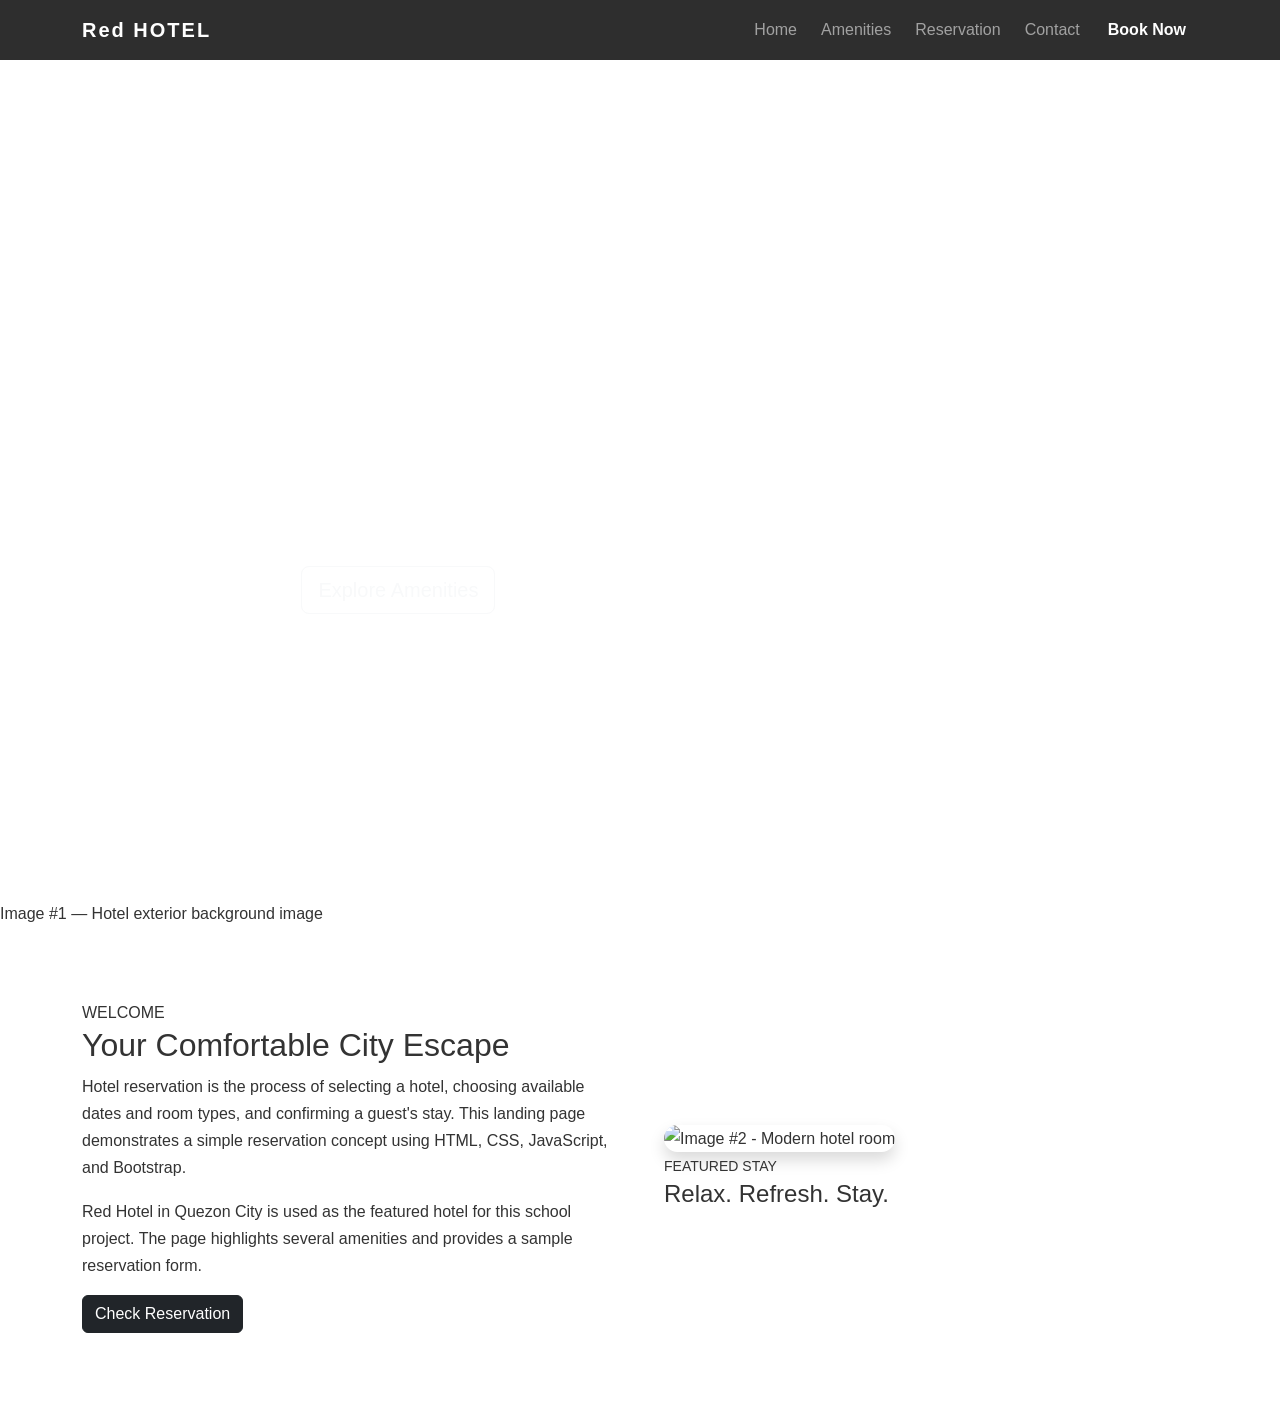
==== index.html @ 87ca8762 "Update hotel name from 'PLACEHOLDER' to 'Red Hotel'" ====
<!DOCTYPE html>
<html lang="en">
<head>
  <meta charset="UTF-8">
  <meta name="viewport" content="width=device-width, initial-scale=1.0">
  <meta name="description" content="Hotel reservation landing page for Red Hotel Quezon City">
  <title>PLACE HOLDER Hotel | Hotel Reservation</title>

  <!-- Bootstrap 5 CSS -->
  <link href="https://cdn.jsdelivr.net/npm/bootstrap@5.3.3/dist/css/bootstrap.min.css" rel="stylesheet">

  <!-- Custom CSS -->
  <link rel="stylesheet" href="style.css">
</head>
<body>

  <!-- NAVIGATION BAR -->
  <nav class="navbar navbar-expand-lg navbar-dark fixed-top custom-navbar">
    <div class="container">
      <a class="navbar-brand fw-bold" href="#">Red HOTEL</a>

      <button class="navbar-toggler" type="button" data-bs-toggle="collapse"
              data-bs-target="#mainNav" aria-controls="mainNav" aria-expanded="false"
              aria-label="Toggle navigation">
        <span class="navbar-toggler-icon"></span>
      </button>

      <div class="collapse navbar-collapse" id="mainNav">
        <ul class="navbar-nav ms-auto align-items-lg-center">
          <li class="nav-item"><a class="nav-link" href="#home">Home</a></li>
          <li class="nav-item"><a class="nav-link" href="#amenities">Amenities</a></li>
          <li class="nav-item"><a class="nav-link" href="#reservation">Reservation</a></li>
          <li class="nav-item"><a class="nav-link" href="#contact">Contact</a></li>
          <li class="nav-item ms-lg-2">
            <button class="btn btn-gold" data-bs-toggle="modal" data-bs-target="#reservationModal">
              Book Now
            </button>
          </li>
        </ul>
      </div>
    </div>
  </nav>
    <!-- HERO / BACKGROUND IMAGE -->
  <header id="home" class="hero-section">
    <div class="hero-overlay"></div>

    <div class="container hero-content">
      <div class="row align-items-center min-vh-100">
        <div class="col-lg-7 text-white">
          <p class="text-uppercase letter-spacing mb-2">Hotel Reservation</p>
          <h1 class="display-3 fw-bold">Stay in Comfort at Red Hotel</h1>
          <p class="lead">
            Discover a relaxing hotel experience in Quezon City with comfortable
            rooms, a refreshing swimming pool, and modern facilities.
          </p>

          <button class="btn btn-gold btn-lg me-2" data-bs-toggle="modal" data-bs-target="#reservationModal">
            Reserve Your Stay
          </button>
          <a href="#amenities" class="btn btn-outline-light btn-lg">Explore Amenities</a>
        </div>
      </div>
    </div>

    <!-- Image #1: Hotel exterior / background image -->
    <div class="image-caption">Image #1 — Hotel exterior background image</div>
  </header>

  <!-- INTRODUCTION + IMAGE OVERLAY -->
  <section class="py-5" id="reservation">
    <div class="container py-4">
      <div class="row align-items-center g-5">
        <div class="col-lg-6">
          <span class="section-label">WELCOME</span>
          <h2 class="section-title">Your Comfortable City Escape</h2>
          <p>
            Hotel reservation is the process of selecting a hotel, choosing
            available dates and room types, and confirming a guest's stay.
            This landing page demonstrates a simple reservation concept using
            HTML, CSS, JavaScript, and Bootstrap.
          </p>
          <p>
            Red Hotel in Quezon City is used as the featured hotel for this
            school project. The page highlights several amenities and provides
            a sample reservation form.
          </p>
          <button class="btn btn-dark" data-bs-toggle="modal" data-bs-target="#reservationModal">
            Check Reservation
          </button>
        </div>

        <div class="col-lg-6">
          <div class="overlay-card">
            <!-- Image #2: Hotel room image -->
            <img src="https://images.unsplash.com/photo-1611892440504-42a792e24d32?auto=format&fit=crop&w=1000&q=80"
                 class="img-fluid rounded-4 shadow"
                 alt="Image #2 - Modern hotel room">
            <div class="overlay-box">
              <small>FEATURED STAY</small>
              <h4 class="mb-0">Relax. Refresh. Stay.</h4>
            </div>
          </div>
        </div>
      </div>
    </div>
  </section>
  
    <script src="https://cdn.jsdelivr.net/npm/bootstrap@5.3.8/dist/js/bootstrap.bundle.min.js"></script>
  <script src="script.js"></script>
</body>
</html>
---- style.css ----
html {
  scroll-behavior: smooth;
}

body {
  font-family: Arial, Helvetica, sans-serif;
  color: #333;
  line-height: 1.7;
}
/* Navigation */
.custom-navbar {
  background: rgba(0, 0, 0, 0.82);
  backdrop-filter: blur(8px);
}

.navbar-brand {
  letter-spacing: 2px;
}

.nav-link {
  margin-left: 8px;
}

.btn-gold {
  background: var(--gold);
  border: 1px solid var(--gold);
  color: white;
  font-weight: 600;
}

.btn-gold:hover {
  background: #a98516;
  border-color: #a98516;
  color: white;
}
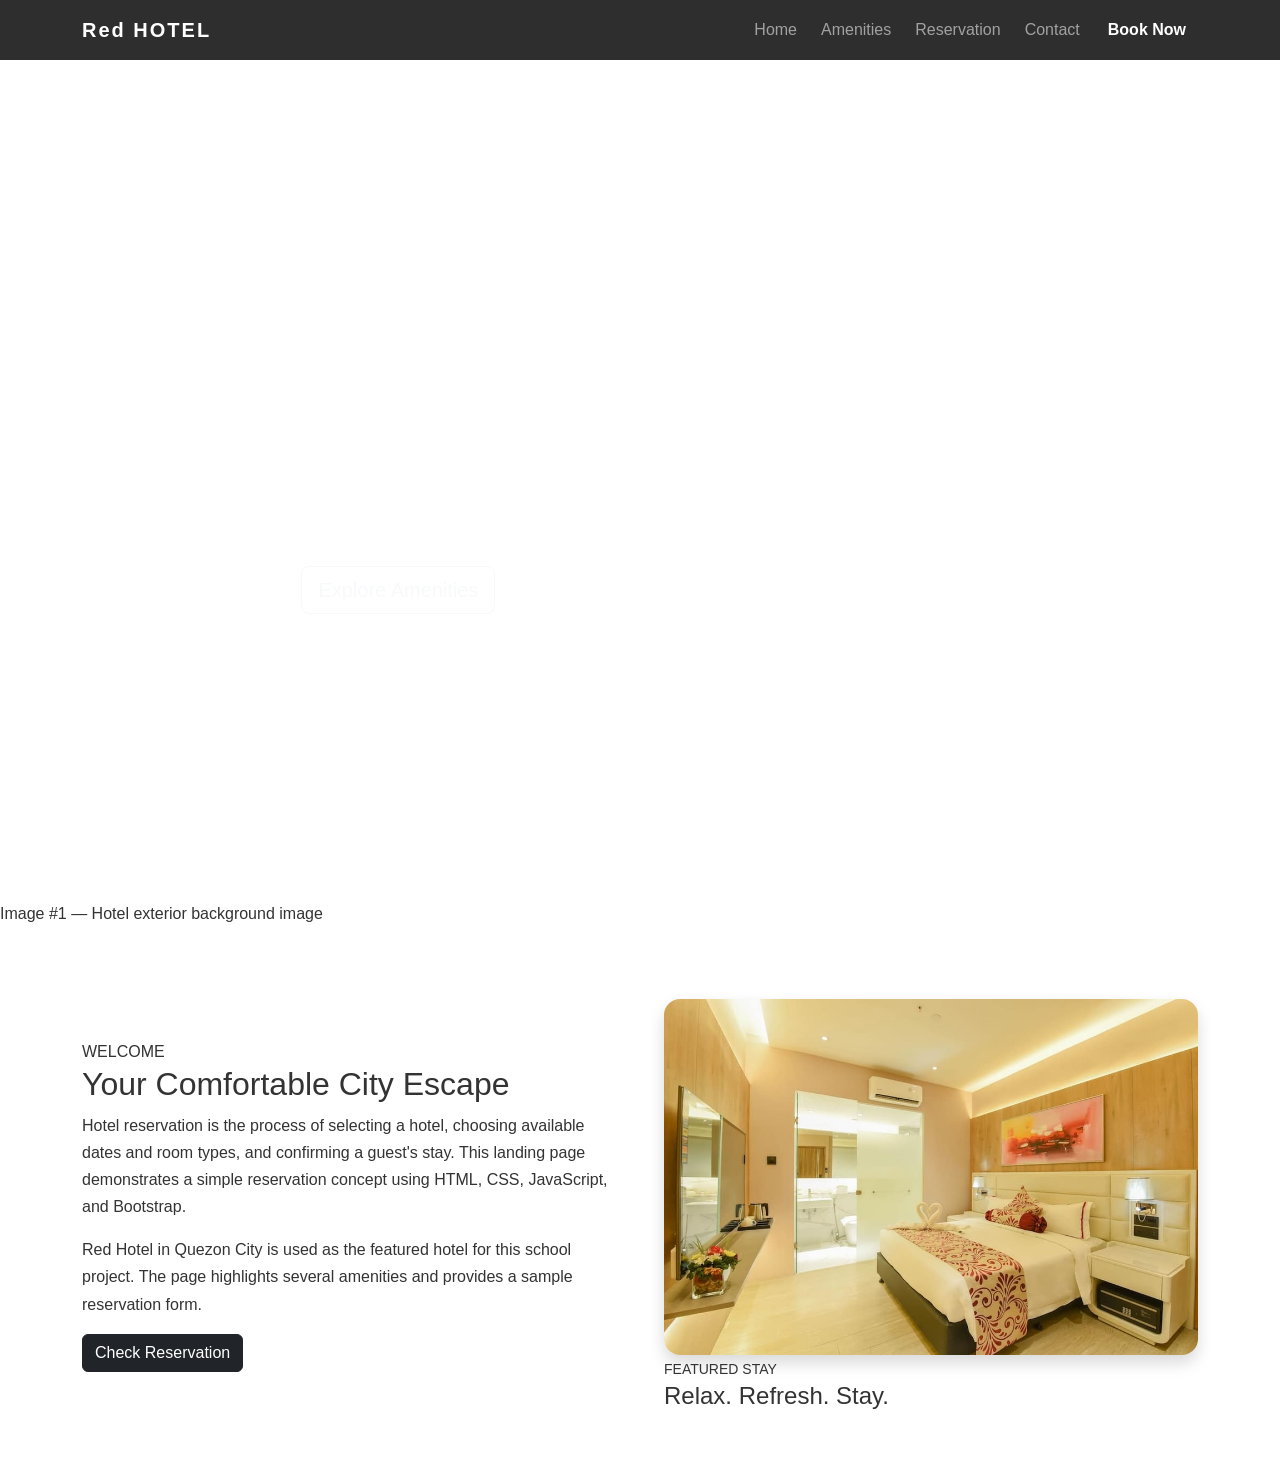
==== commit 5d3797cd: "Replace external image with local bed image" ====
--- a/index.html
+++ b/index.html
@@ -92,7 +92,7 @@
         <div class="col-lg-6">
           <div class="overlay-card">
             <!-- Image #2: Hotel room image -->
-            <img src="https://images.unsplash.com/photo-1611892440504-42a792e24d32?auto=format&fit=crop&w=1000&q=80"
+            <img src="Photos/bed.png"
                  class="img-fluid rounded-4 shadow"
                  alt="Image #2 - Modern hotel room">
             <div class="overlay-box">
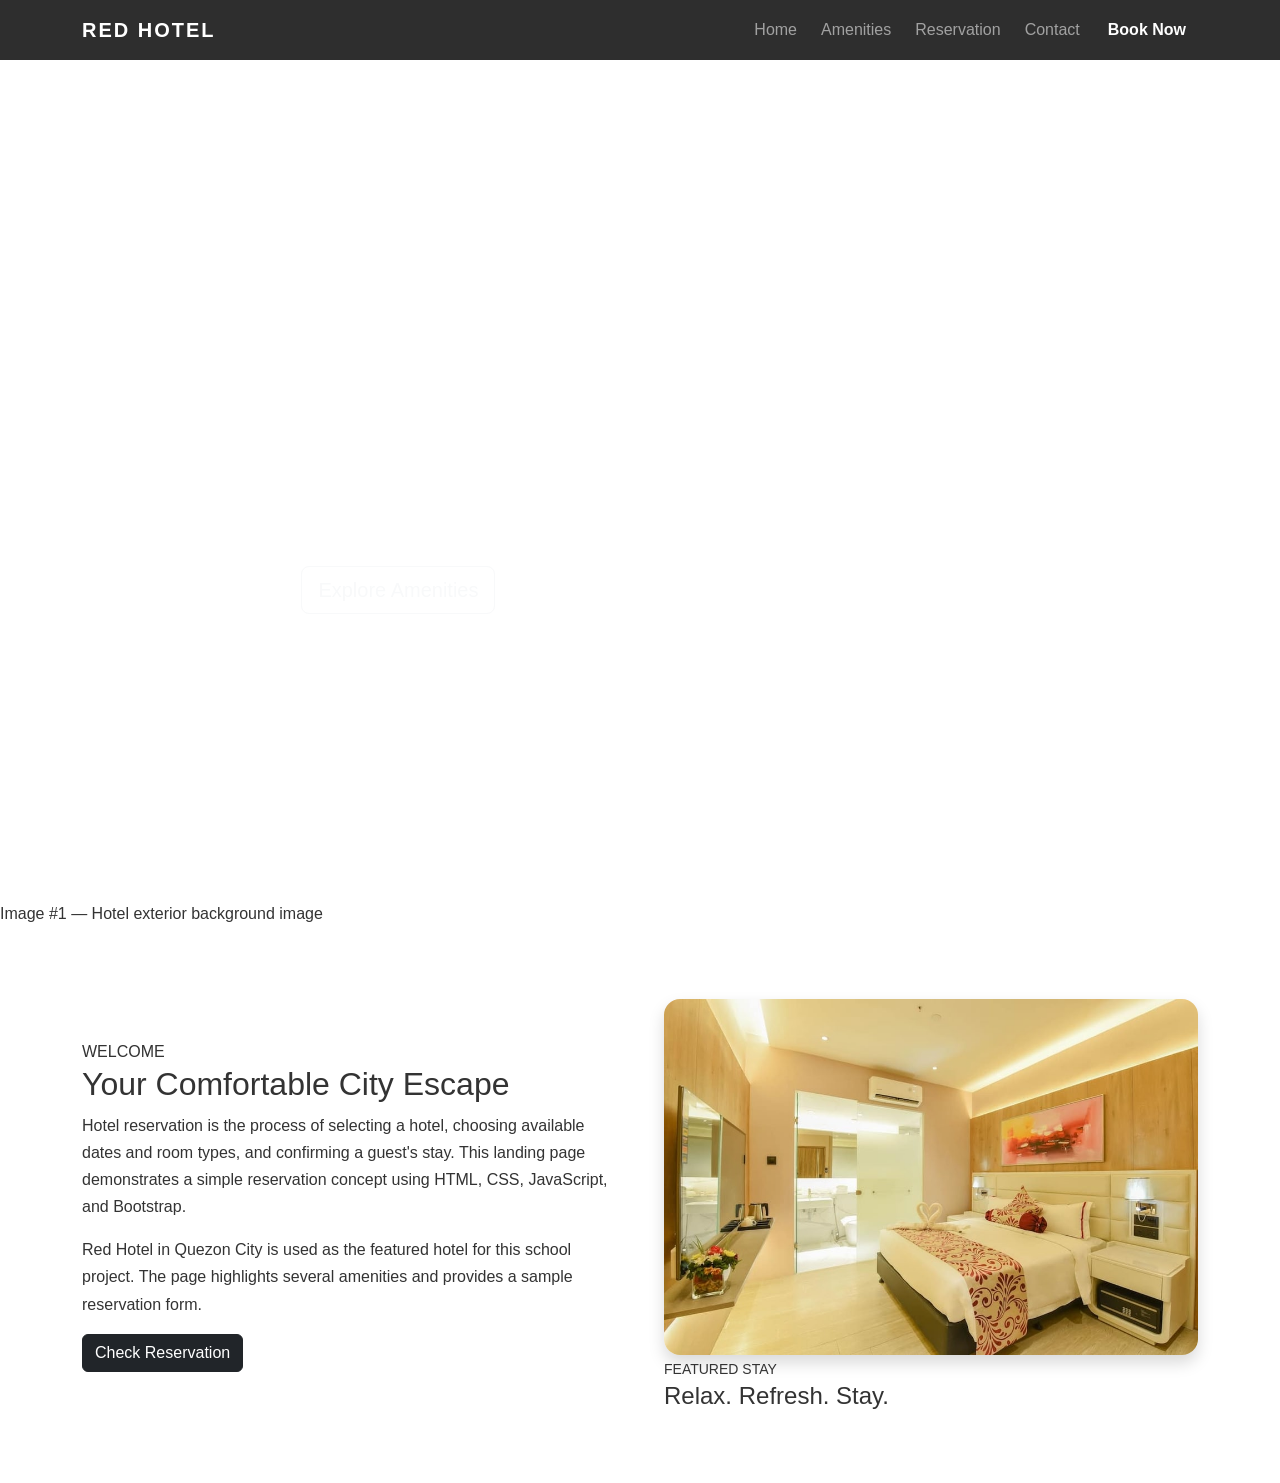
==== commit f3633c1a: "Update title and brand name in index.html" ====
--- a/index.html
+++ b/index.html
@@ -4,7 +4,7 @@
   <meta charset="UTF-8">
   <meta name="viewport" content="width=device-width, initial-scale=1.0">
   <meta name="description" content="Hotel reservation landing page for Red Hotel Quezon City">
-  <title>PLACE HOLDER Hotel | Hotel Reservation</title>
+  <title>Red Hotel | Hotel Reservation</title>
 
   <!-- Bootstrap 5 CSS -->
   <link href="https://cdn.jsdelivr.net/npm/bootstrap@5.3.3/dist/css/bootstrap.min.css" rel="stylesheet">
@@ -17,7 +17,7 @@
   <!-- NAVIGATION BAR -->
   <nav class="navbar navbar-expand-lg navbar-dark fixed-top custom-navbar">
     <div class="container">
-      <a class="navbar-brand fw-bold" href="#">Red HOTEL</a>
+      <a class="navbar-brand fw-bold" href="#">RED HOTEL</a>
 
       <button class="navbar-toggler" type="button" data-bs-toggle="collapse"
               data-bs-target="#mainNav" aria-controls="mainNav" aria-expanded="false"
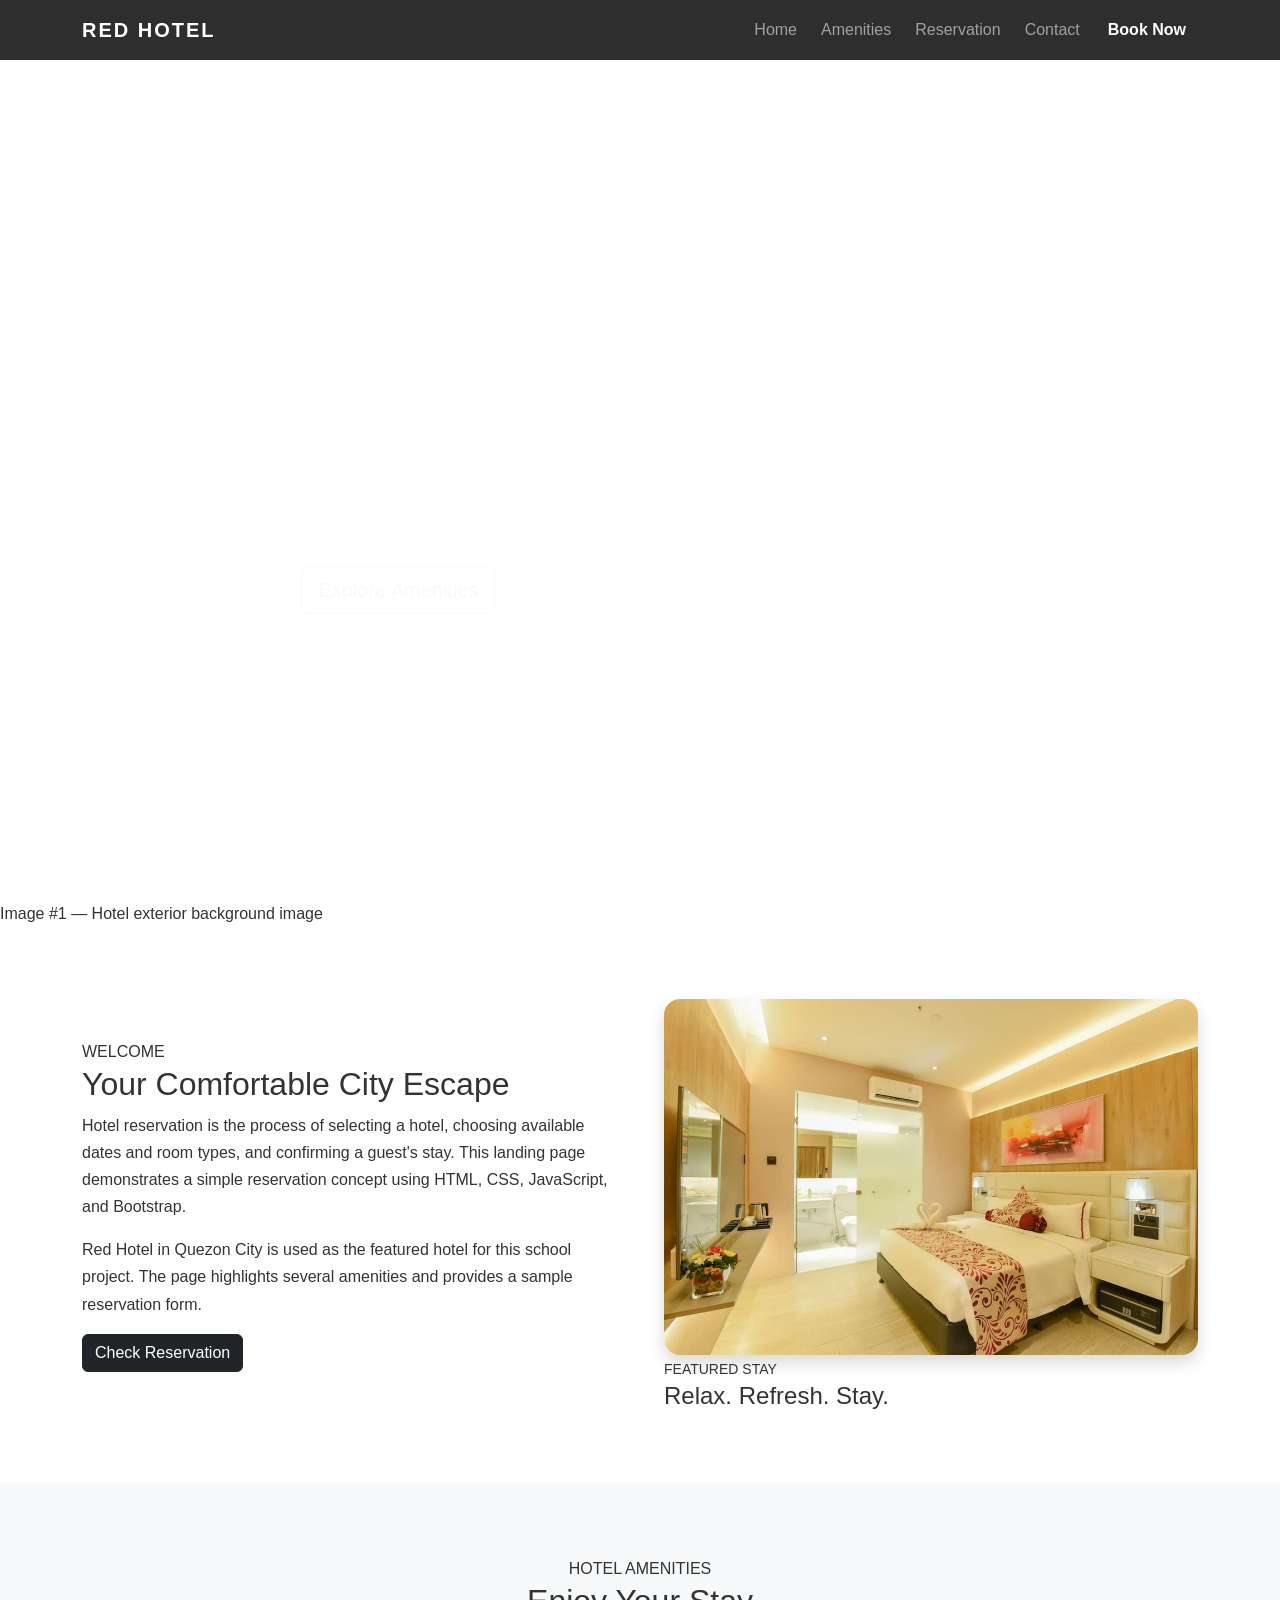
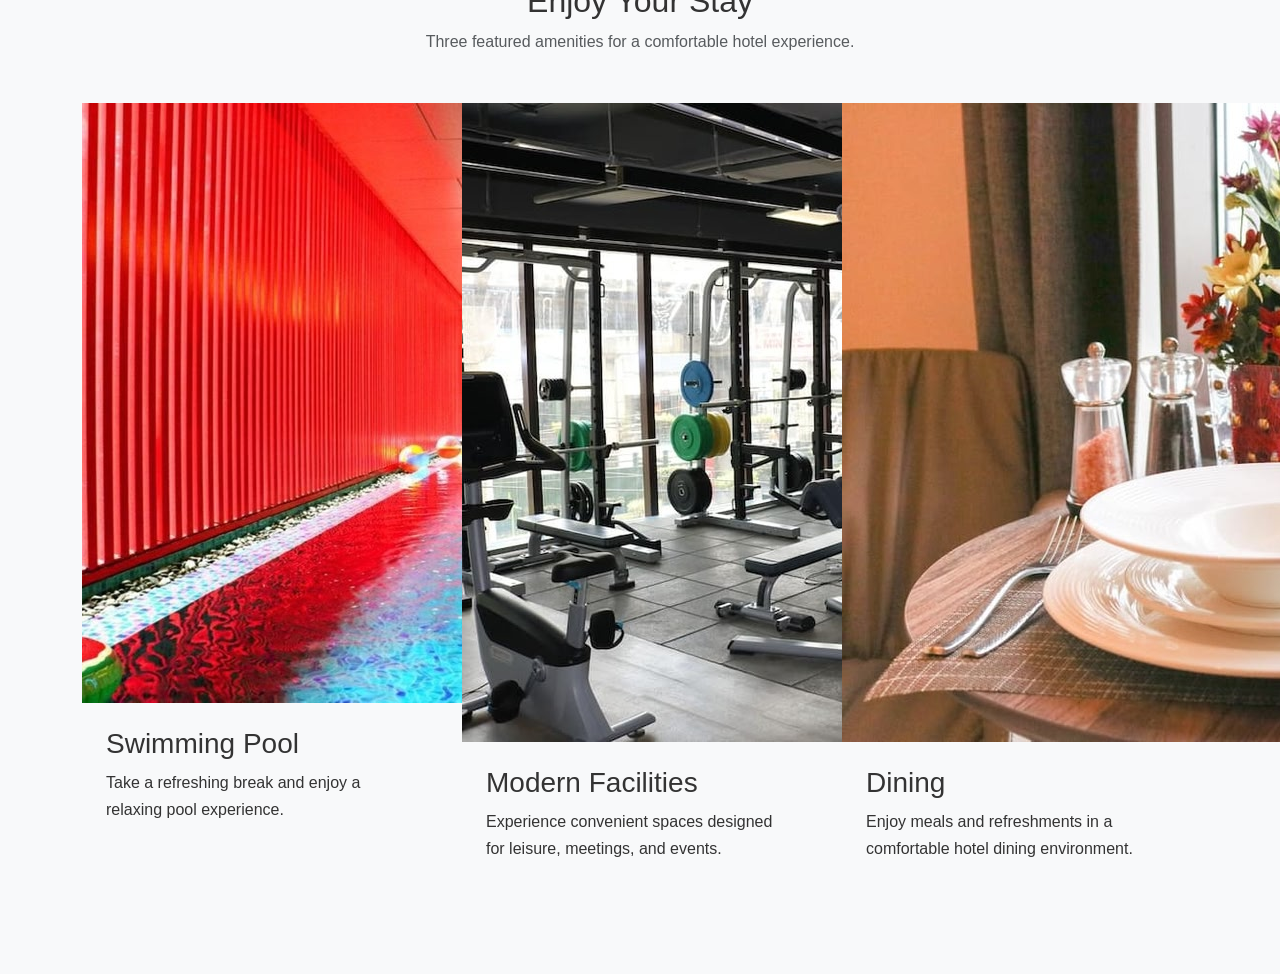
==== commit ffd69be1: "Add hotel amenities section to index.html Added a new section for hotel amenities with three feature" ====
--- a/index.html
+++ b/index.html
@@ -105,6 +105,61 @@
     </div>
   </section>
   
+    <!-- THREE-COLUMN AMENITIES -->
+  <section id="amenities" class="py-5 bg-light">
+    <div class="container py-4">
+      <div class="text-center mb-5">
+        <span class="section-label">HOTEL AMENITIES</span>
+        <h2 class="section-title">Enjoy Your Stay</h2>
+        <p class="text-muted">Three featured amenities for a comfortable hotel experience.</p>
+      </div>
+
+      <div class="row g-4">
+        <!-- Column 1 -->
+        <div class="col-md-4">
+          <div class="amenity-card h-100">
+            <!-- Image #3: Swimming pool -->
+            <img src="Photos/pool.png"
+                 alt="Image #3 - Hotel swimming pool"
+                 class="amenity-image">
+            <div class="p-4">
+              <h3>Swimming Pool</h3>
+              <p>Take a refreshing break and enjoy a relaxing pool experience.</p>
+            </div>
+          </div>
+        </div>
+
+        <!-- Column 2 -->
+        <div class="col-md-4">
+          <div class="amenity-card h-100">
+            <!-- Image #4: Hotel facilities -->
+            <img src="Photos/gym.png"
+                 alt="Image #4 - Modern hotel facilities"
+                 class="amenity-image">
+            <div class="p-4">
+              <h3>Modern Facilities</h3>
+              <p>Experience convenient spaces designed for leisure, meetings, and events.</p>
+            </div>
+          </div>
+        </div>
+
+        <!-- Column 3 -->
+        <div class="col-md-4">
+          <div class="amenity-card h-100">
+            <!-- Image #5: Hotel dining -->
+            <img src="Photos/dine.png"
+                 alt="Image #5 - Hotel dining area"
+                 class="amenity-image">
+            <div class="p-4">
+              <h3>Dining</h3>
+              <p>Enjoy meals and refreshments in a comfortable hotel dining environment.</p>
+            </div>
+          </div>
+        </div>
+      </div>
+    </div>
+  </section>
+  
     <script src="https://cdn.jsdelivr.net/npm/bootstrap@5.3.8/dist/js/bootstrap.bundle.min.js"></script>
   <script src="script.js"></script>
 </body>
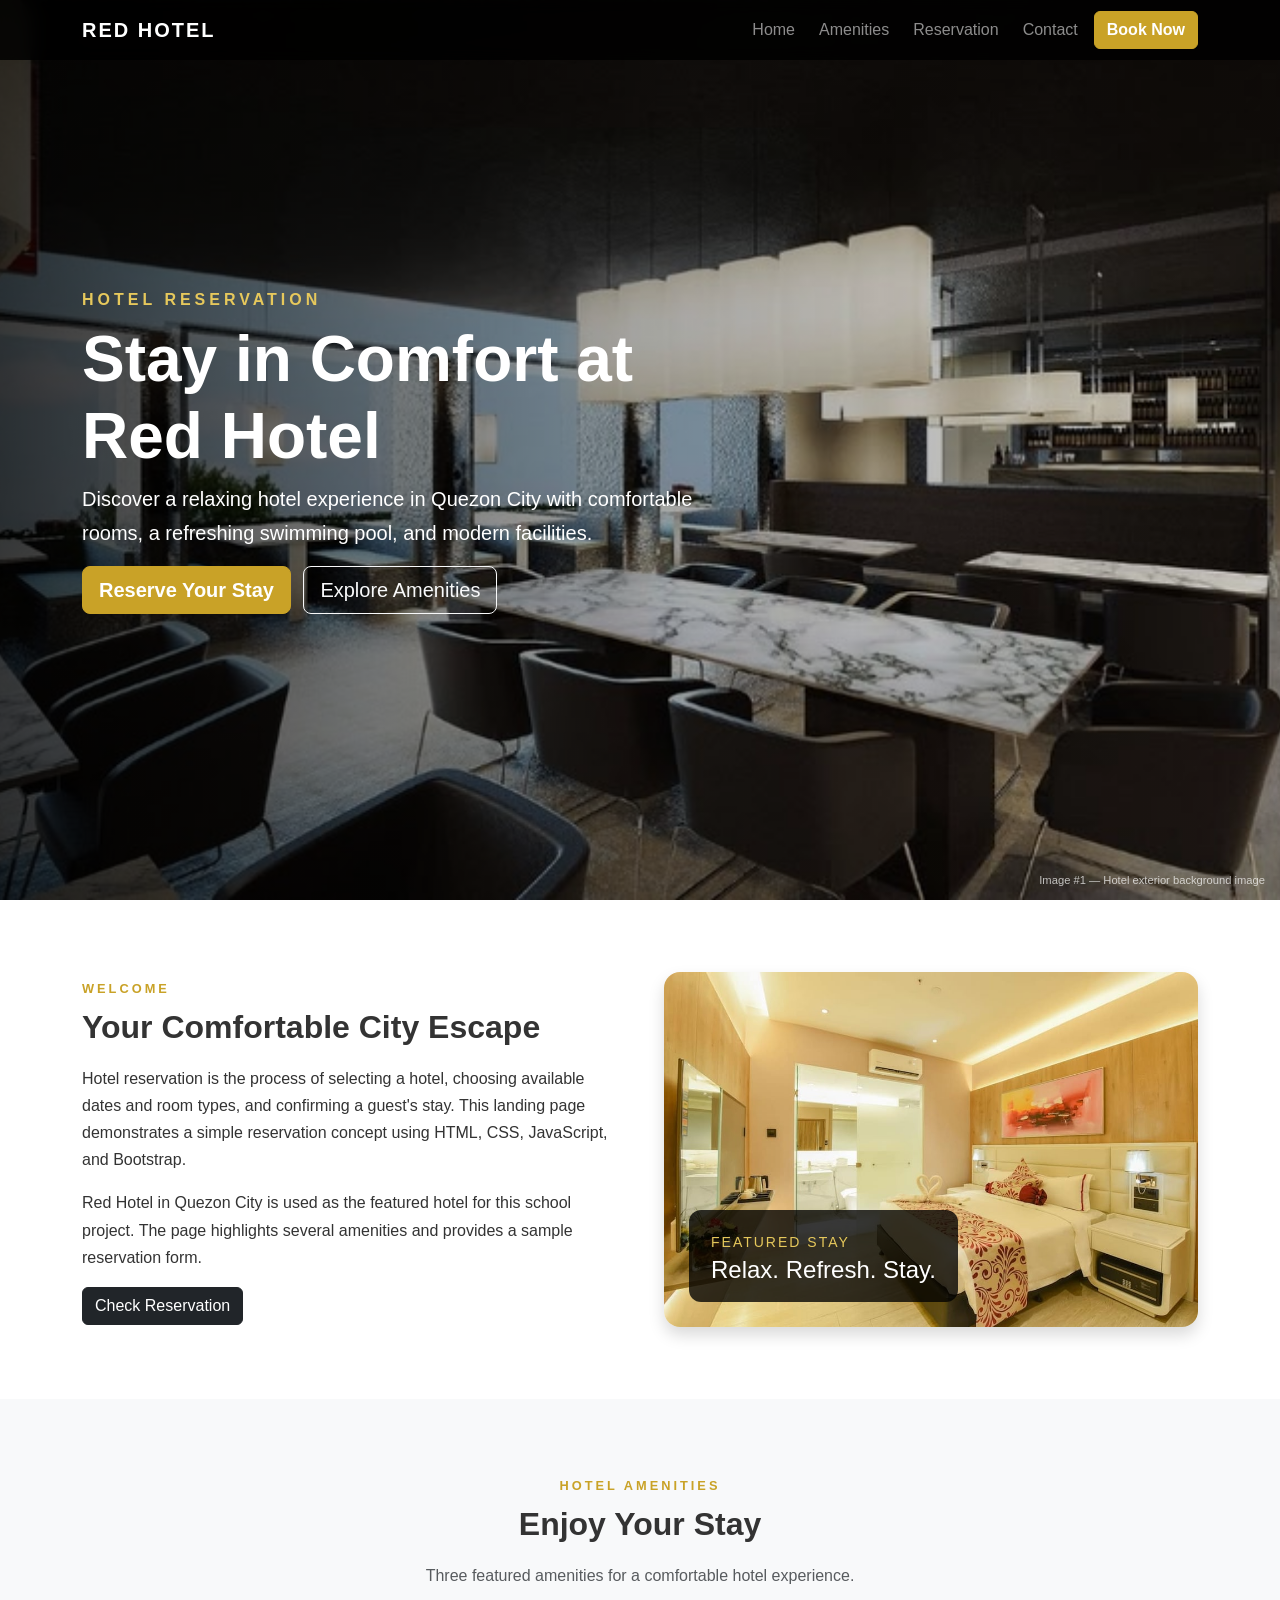
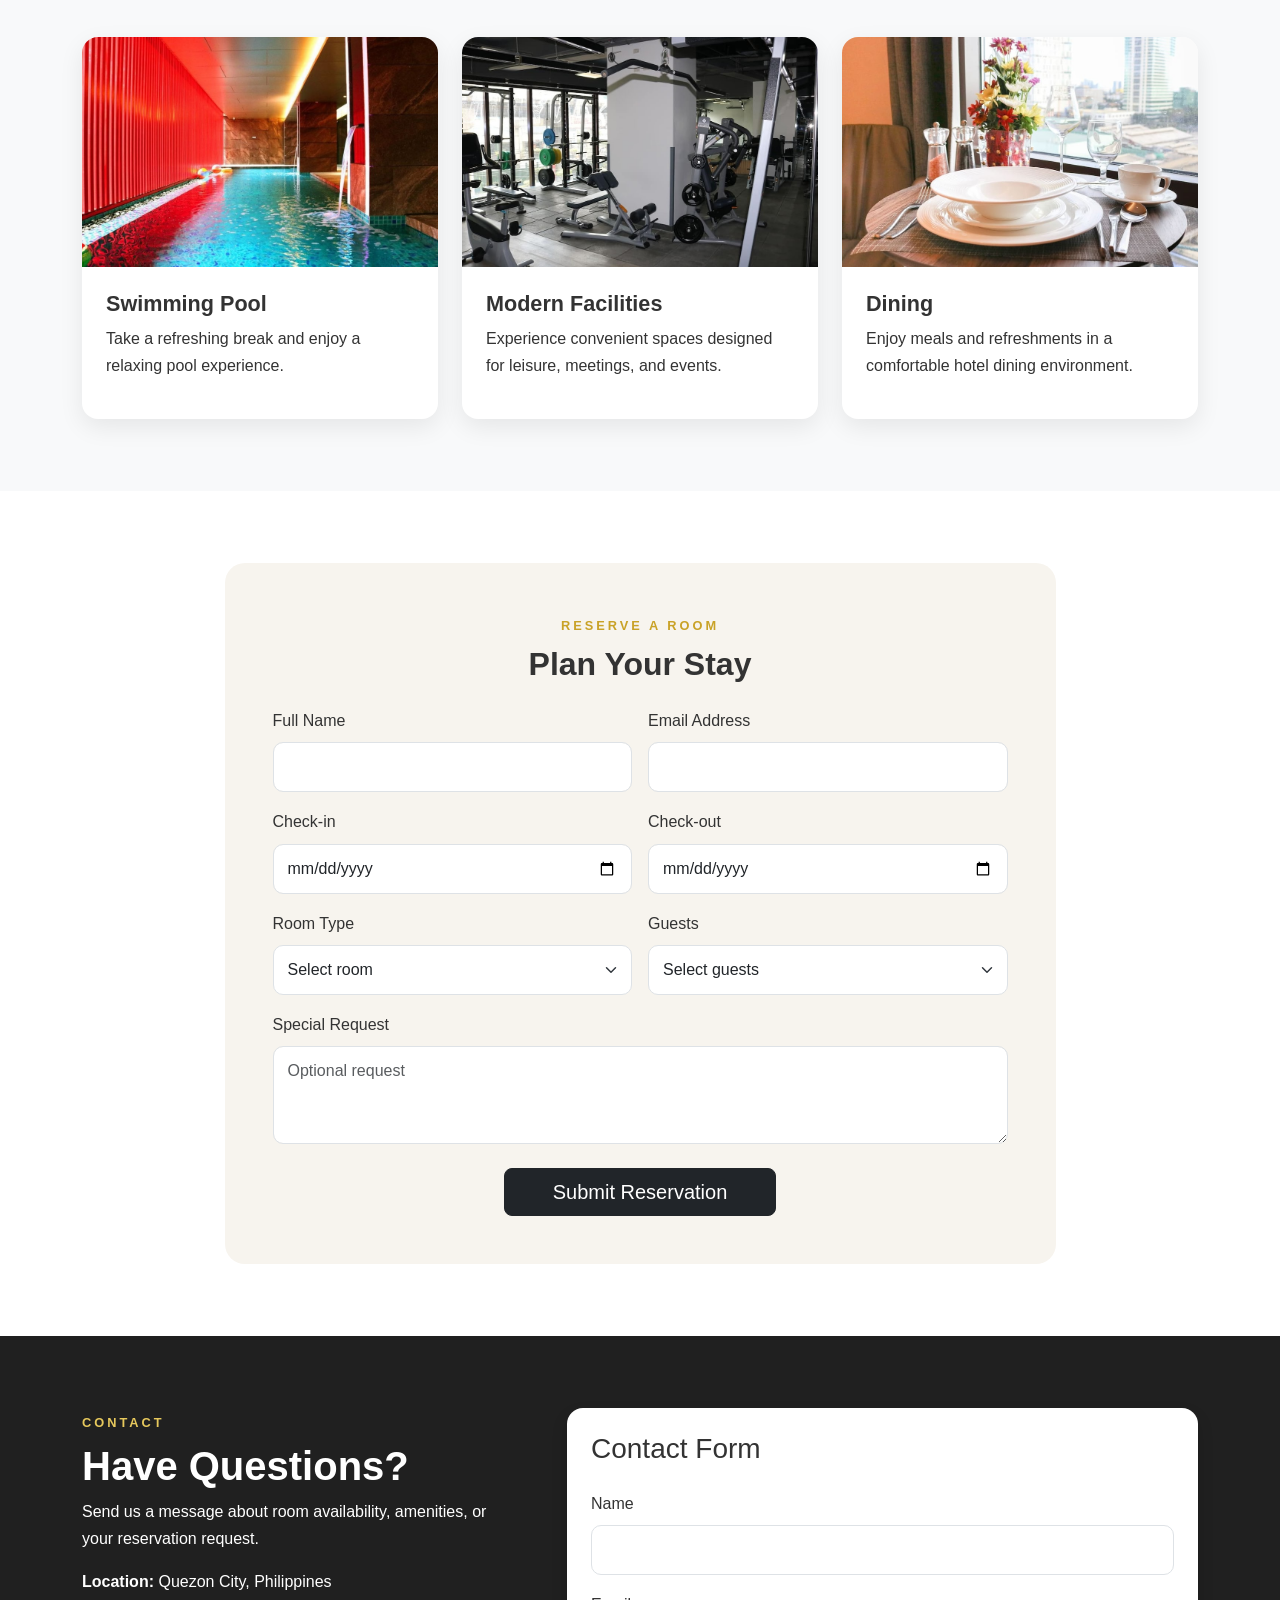
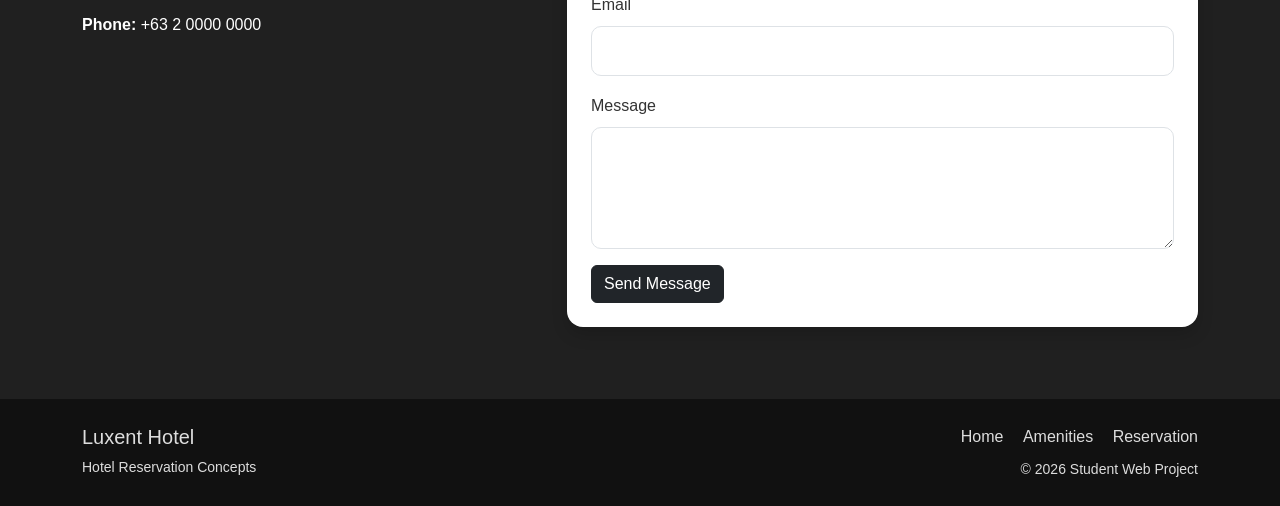
==== commit 63bc14e2: "Add reservation and contact forms to index.html Added a reservation form and contact section to the " ====
--- a/index.html
+++ b/index.html
@@ -159,8 +159,172 @@
       </div>
     </div>
   </section>
-  
-    <script src="https://cdn.jsdelivr.net/npm/bootstrap@5.3.8/dist/js/bootstrap.bundle.min.js"></script>
+
+    <!-- RESERVATION FORM -->
+  <section class="py-5" id="booking">
+    <div class="container py-4">
+      <div class="row justify-content-center">
+        <div class="col-lg-9">
+          <div class="reservation-box p-4 p-md-5">
+            <div class="text-center mb-4">
+              <span class="section-label">RESERVE A ROOM</span>
+              <h2 class="section-title">Plan Your Stay</h2>
+            </div>
+
+            <form id="reservationForm">
+              <div class="row g-3">
+                <div class="col-md-6">
+                  <label for="guestName" class="form-label">Full Name</label>
+                  <input type="text" class="form-control" id="guestName" required>
+                </div>
+
+                <div class="col-md-6">
+                  <label for="email" class="form-label">Email Address</label>
+                  <input type="email" class="form-control" id="email" required>
+                </div>
+
+                <div class="col-md-6">
+                  <label for="checkIn" class="form-label">Check-in</label>
+                  <input type="date" class="form-control" id="checkIn" required>
+                </div>
+
+                <div class="col-md-6">
+                  <label for="checkOut" class="form-label">Check-out</label>
+                  <input type="date" class="form-control" id="checkOut" required>
+                </div>
+
+                <div class="col-md-6">
+                  <label for="roomType" class="form-label">Room Type</label>
+                  <select class="form-select" id="roomType" required>
+                    <option value="">Select room</option>
+                    <option>Deluxe Room</option>
+                    <option>Premier Room</option>
+                    <option>Executive Room</option>
+                  </select>
+                </div>
+
+                <div class="col-md-6">
+                  <label for="guests" class="form-label">Guests</label>
+                  <select class="form-select" id="guests" required>
+                    <option value="">Select guests</option>
+                    <option>1 Guest</option>
+                    <option>2 Guests</option>
+                    <option>3 Guests</option>
+                    <option>4+ Guests</option>
+                  </select>
+                </div>
+
+                <div class="col-12">
+                  <label for="message" class="form-label">Special Request</label>
+                  <textarea class="form-control" id="message" rows="3"
+                            placeholder="Optional request"></textarea>
+                </div>
+
+                <div class="col-12 text-center mt-4">
+                  <button type="submit" class="btn btn-dark btn-lg px-5">
+                    Submit Reservation
+                  </button>
+                </div>
+              </div>
+            </form>
+
+            <div id="reservationMessage" class="alert alert-success mt-4 d-none" role="alert"></div>
+          </div>
+        </div>
+      </div>
+    </div>
+  </section>
+
+  <!-- CONTACT FORM -->
+  <section id="contact" class="py-5 contact-section">
+    <div class="container py-4">
+      <div class="row g-5">
+        <div class="col-lg-5 text-white">
+          <span class="section-label light-label">CONTACT</span>
+          <h2 class="display-6 fw-bold">Have Questions?</h2>
+          <p>
+            Send us a message about room availability, amenities, or your
+            reservation request.
+          </p>
+          <p><strong>Location:</strong> Quezon City, Philippines</p>
+          <p><strong>Phone:</strong> +63 2 0000 0000</p>
+        </div>
+
+        <div class="col-lg-7">
+          <form id="contactForm" class="bg-white p-4 rounded-4 shadow">
+            <h3 class="mb-4">Contact Form</h3>
+
+            <div class="mb-3">
+              <label for="contactName" class="form-label">Name</label>
+              <input type="text" class="form-control" id="contactName" required>
+            </div>
+
+            <div class="mb-3">
+              <label for="contactEmail" class="form-label">Email</label>
+              <input type="email" class="form-control" id="contactEmail" required>
+            </div>
+
+            <div class="mb-3">
+              <label for="contactMessage" class="form-label">Message</label>
+              <textarea class="form-control" id="contactMessage" rows="4" required></textarea>
+            </div>
+
+            <button type="submit" class="btn btn-dark">Send Message</button>
+            <div id="contactMessageBox" class="alert alert-success mt-3 d-none"></div>
+          </form>
+        </div>
+      </div>
+    </div>
+  </section>
+
+  <!-- TWO-COLUMN FOOTER -->
+  <footer class="footer py-4">
+    <div class="container">
+      <div class="row g-3 align-items-center">
+        <div class="col-md-6">
+          <h5 class="mb-1">Luxent Hotel</h5>
+          <small>Hotel Reservation Concepts</small>
+        </div>
+
+        <div class="col-md-6 text-md-end">
+          <a href="#home">Home</a>
+          <a href="#amenities">Amenities</a>
+          <a href="#reservation">Reservation</a>
+          <p class="mb-0 mt-2 small">© <span id="year"></span> Student Web Project</p>
+        </div>
+      </div>
+    </div>
+  </footer>
+
+  <!-- MODAL -->
+  <div class="modal fade" id="reservationModal" tabindex="-1"
+       aria-labelledby="reservationModalLabel" aria-hidden="true">
+    <div class="modal-dialog modal-dialog-centered">
+      <div class="modal-content">
+        <div class="modal-header">
+          <h5 class="modal-title" id="reservationModalLabel">Quick Reservation</h5>
+          <button type="button" class="btn-close" data-bs-dismiss="modal" aria-label="Close"></button>
+        </div>
+
+        <div class="modal-body">
+          <p>Ready to reserve your stay?</p>
+          <p class="text-muted">
+            Click the button below to go to the reservation section.
+          </p>
+        </div>
+
+        <div class="modal-footer">
+          <button type="button" class="btn btn-secondary" data-bs-dismiss="modal">Close</button>
+          <a href="#booking" class="btn btn-dark" data-bs-dismiss="modal">Reserve Now</a>
+        </div>
+      </div>
+    </div>
+  </div>
+
+  <!-- Bootstrap JS Bundle -->
+  <script src="https://cdn.jsdelivr.net/npm/bootstrap@5.3.3/dist/js/bootstrap.bundle.min.js"></script>
+
+  <!-- Custom JavaScript -->
   <script src="script.js"></script>
 </body>
 </html>
--- a/style.css
+++ b/style.css
@@ -1,3 +1,10 @@
+
+:root {
+  --gold: #c9a227;
+  --dark: #171717;
+  --cream: #f7f4ee;
+}
+
 html {
   scroll-behavior: smooth;
 }
@@ -7,6 +14,7 @@
   color: #333;
   line-height: 1.7;
 }
+
 /* Navigation */
 .custom-navbar {
   background: rgba(0, 0, 0, 0.82);
@@ -33,3 +41,212 @@
   border-color: #a98516;
   color: white;
 }
+
+/* Hero */
+.hero-section {
+  position: relative;
+  min-height: 100vh;
+  background-image: url("Photos/lobby.png");
+  background-size: cover;
+  background-position: center;
+}
+
+.hero-overlay {
+  position: absolute;
+  inset: 0;
+  background: linear-gradient(
+    90deg,
+    rgba(0, 0, 0, 0.78),
+    rgba(0, 0, 0, 0.35),
+    rgba(0, 0, 0, 0.15)
+  );
+}
+
+.hero-content {
+  position: relative;
+  z-index: 2;
+}
+
+.letter-spacing {
+  letter-spacing: 4px;
+  font-weight: 700;
+  color: #e6c85c;
+}
+
+.image-caption {
+  position: absolute;
+  bottom: 10px;
+  right: 15px;
+  z-index: 3;
+  color: white;
+  font-size: 0.7rem;
+  opacity: 0.7;
+}
+
+/* General sections */
+.section-label {
+  display: inline-block;
+  color: var(--gold);
+  font-size: 0.8rem;
+  font-weight: 700;
+  letter-spacing: 3px;
+  margin-bottom: 8px;
+}
+
+.section-title {
+  font-weight: 700;
+  margin-bottom: 18px;
+}
+
+/* Image overlay */
+.overlay-card {
+  position: relative;
+}
+
+.overlay-box {
+  position: absolute;
+  left: 25px;
+  bottom: 25px;
+  background: rgba(0, 0, 0, 0.78);
+  color: white;
+  padding: 18px 22px;
+  border-radius: 12px;
+}
+
+.overlay-box small {
+  color: #e6c85c;
+  letter-spacing: 2px;
+}
+
+/* Amenity cards */
+.amenity-card {
+  background: white;
+  border-radius: 16px;
+  overflow: hidden;
+  box-shadow: 0 8px 25px rgba(0, 0, 0, 0.08);
+  transition: transform 0.25s ease, box-shadow 0.25s ease;
+}
+
+.amenity-card:hover {
+  transform: translateY(-7px);
+  box-shadow: 0 14px 30px rgba(0, 0, 0, 0.13);
+}
+
+.amenity-image {
+  width: 100%;
+  height: 230px;
+  object-fit: cover;
+}
+
+.amenity-card h3 {
+  font-size: 1.35rem;
+  font-weight: 700;
+}
+
+/* Reservation */
+.reservation-box {
+  background: var(--cream);
+  border-radius: 20px;
+}
+
+.form-control,
+.form-select {
+  padding: 12px 14px;
+  border-radius: 10px;
+}
+
+/* Contact */
+.contact-section {
+  background: #202020;
+}
+
+.light-label {
+  color: #e6c85c;
+}
+
+/* Footer */
+.footer {
+  background: #111;
+  color: #ddd;
+}
+
+.footer a {
+  color: #ddd;
+  text-decoration: none;
+  margin-left: 15px;
+}
+
+.footer a:hover {
+  color: #e6c85c;
+}
+
+/* ==========================================
+   MEDIA QUERIES - MOBILE
+   ========================================== */
+
+@media (max-width: 991.98px) {
+  .nav-link {
+    margin-left: 0;
+    padding: 10px 0;
+  }
+
+  .navbar .btn {
+    margin-top: 8px;
+  }
+
+  .hero-section {
+    background-position: 60% center;
+  }
+}
+
+@media (max-width: 767.98px) {
+  .hero-section {
+    min-height: 90vh;
+  }
+
+  .hero-content .row {
+    min-height: 90vh !important;
+  }
+
+  .hero-content h1 {
+    font-size: 2.5rem;
+  }
+
+  .hero-content .lead {
+    font-size: 1rem;
+  }
+
+  .overlay-box {
+    left: 15px;
+    bottom: 15px;
+    padding: 12px 15px;
+  }
+
+  .amenity-image {
+    height: 210px;
+  }
+
+  .footer {
+    text-align: center;
+  }
+
+  .footer a {
+    display: inline-block;
+    margin: 5px 7px;
+  }
+}
+
+@media (max-width: 575.98px) {
+  .hero-content h1 {
+    font-size: 2.15rem;
+  }
+
+  .hero-content .btn {
+    width: 100%;
+    margin: 5px 0;
+  }
+
+  .section-title {
+    font-size: 1.8rem;
+  }
+}
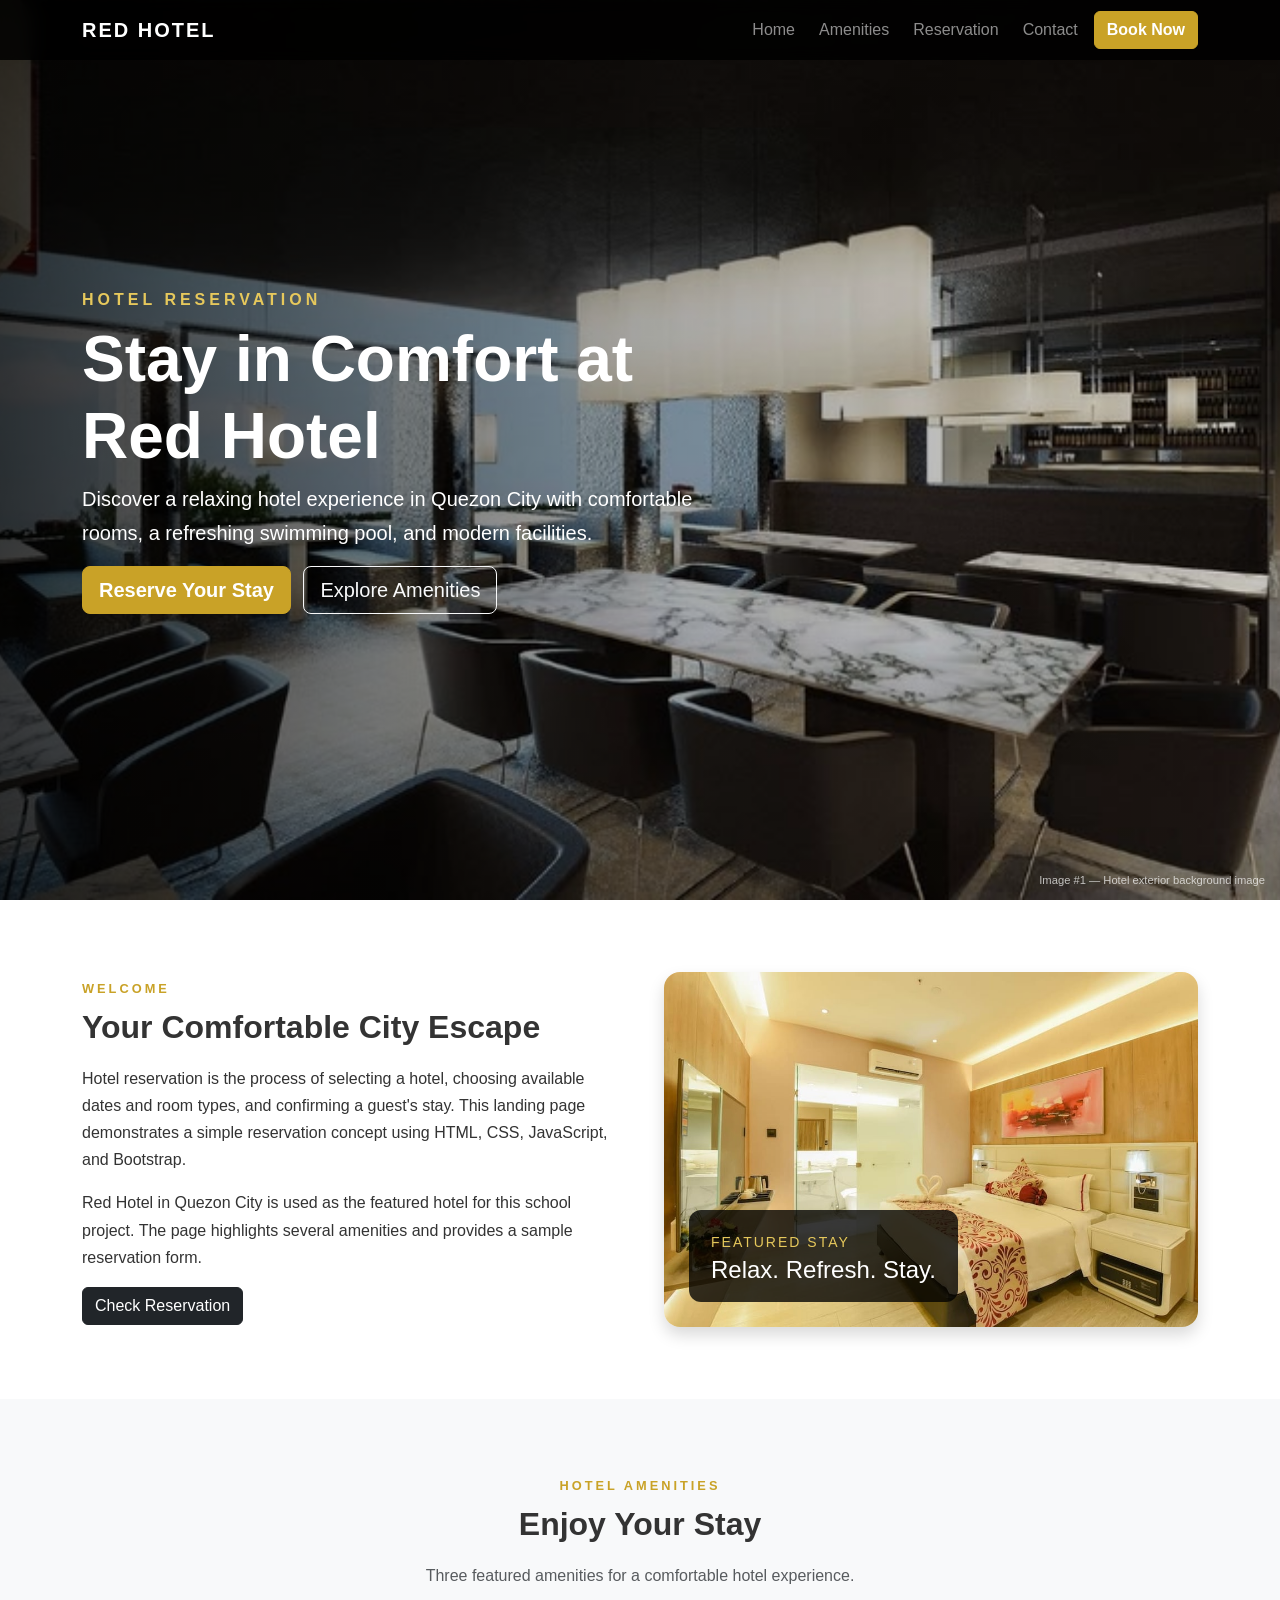
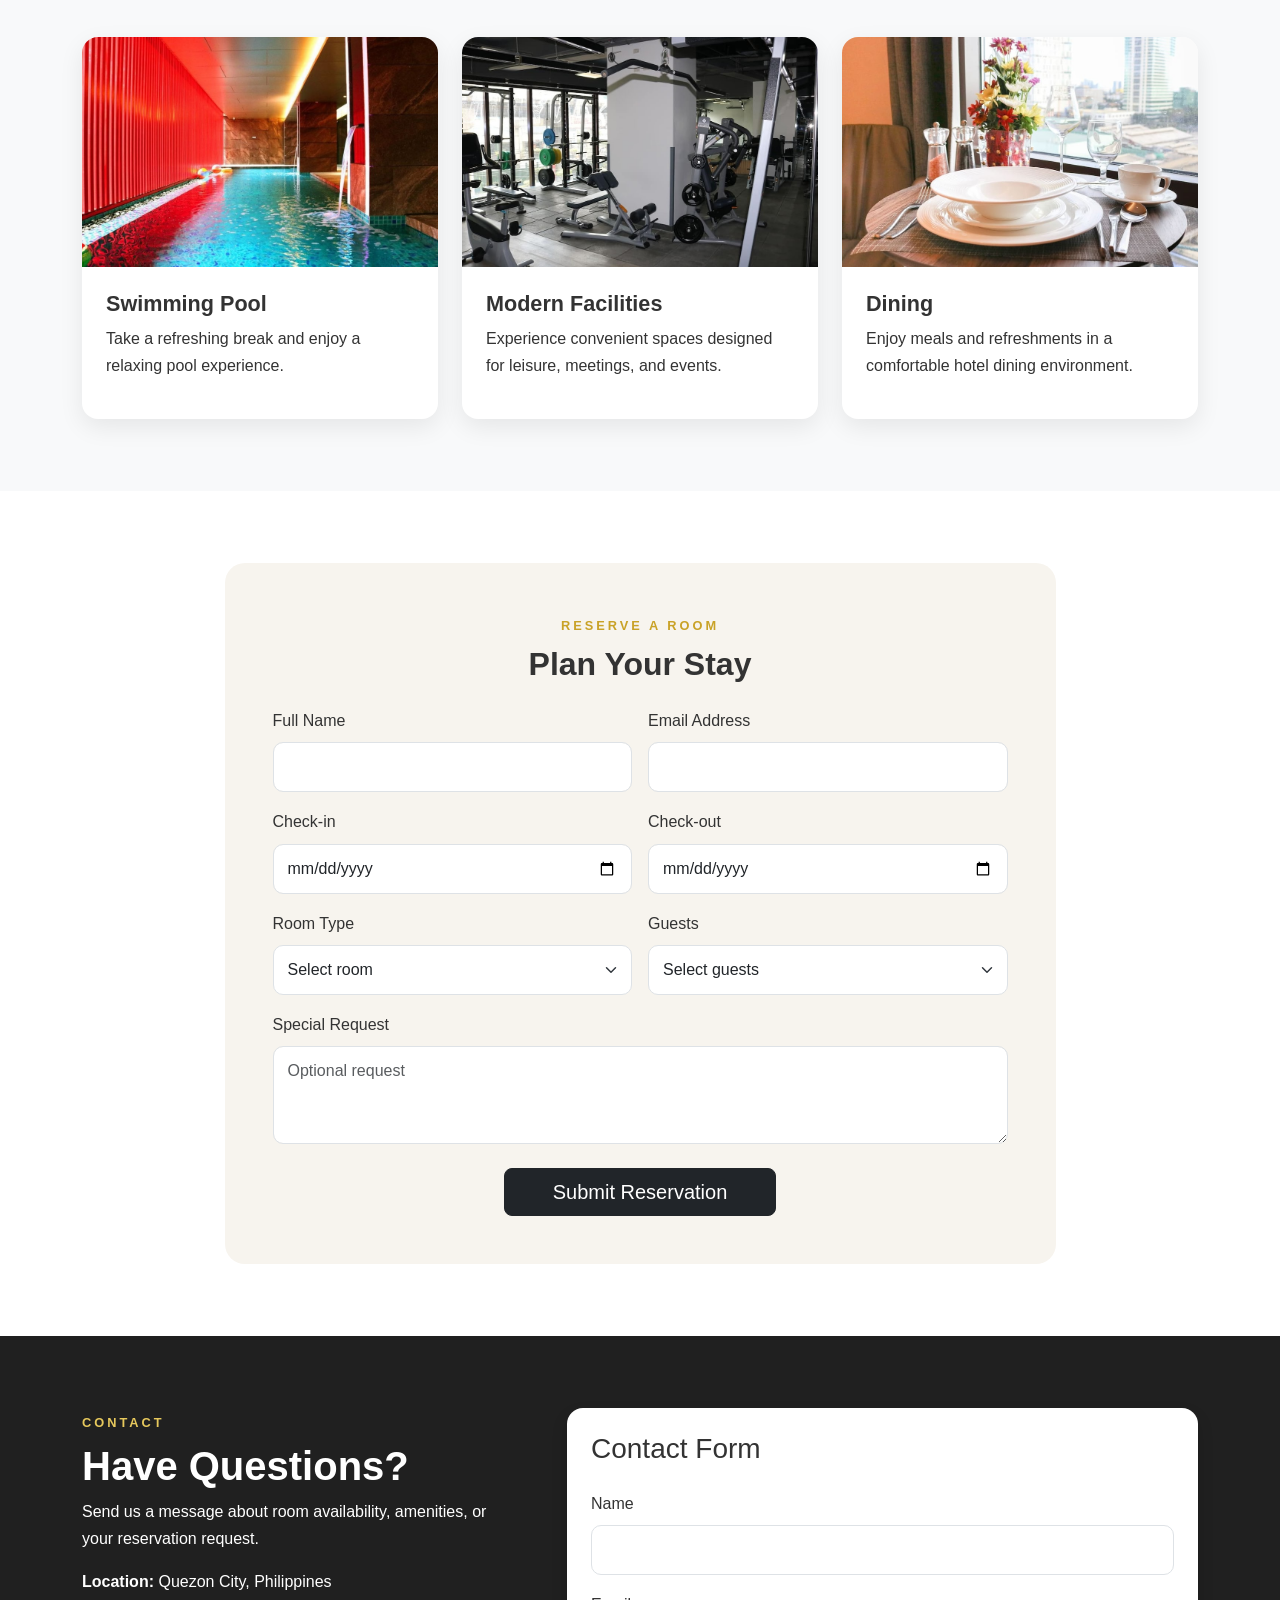
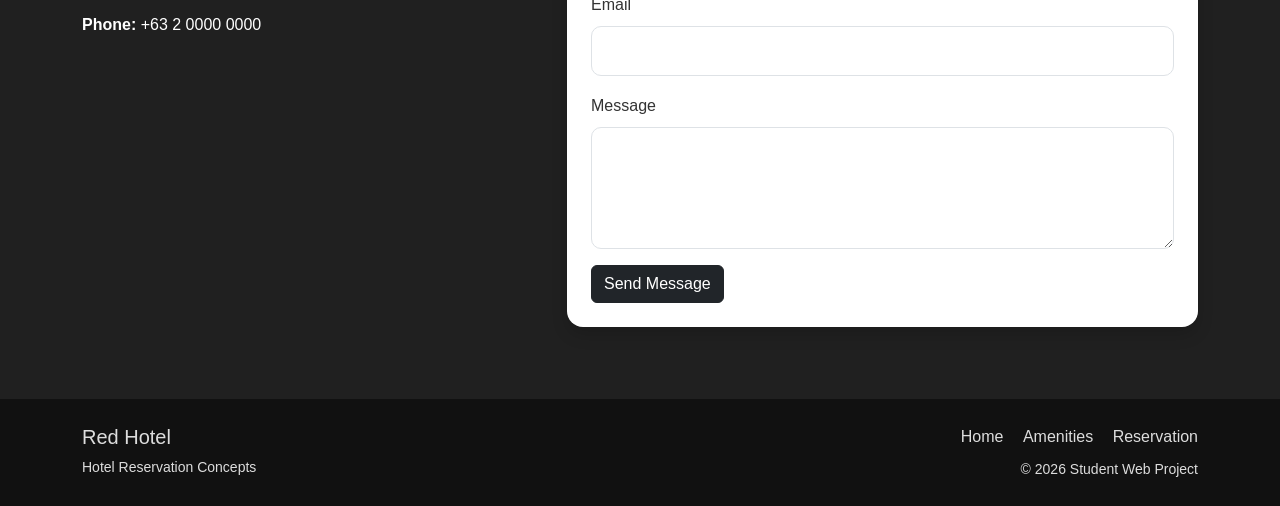
==== commit c7ffe606: "Update index.html" ====
--- a/index.html
+++ b/index.html
@@ -282,7 +282,7 @@
     <div class="container">
       <div class="row g-3 align-items-center">
         <div class="col-md-6">
-          <h5 class="mb-1">Luxent Hotel</h5>
+          <h5 class="mb-1">Red Hotel</h5>
           <small>Hotel Reservation Concepts</small>
         </div>
 
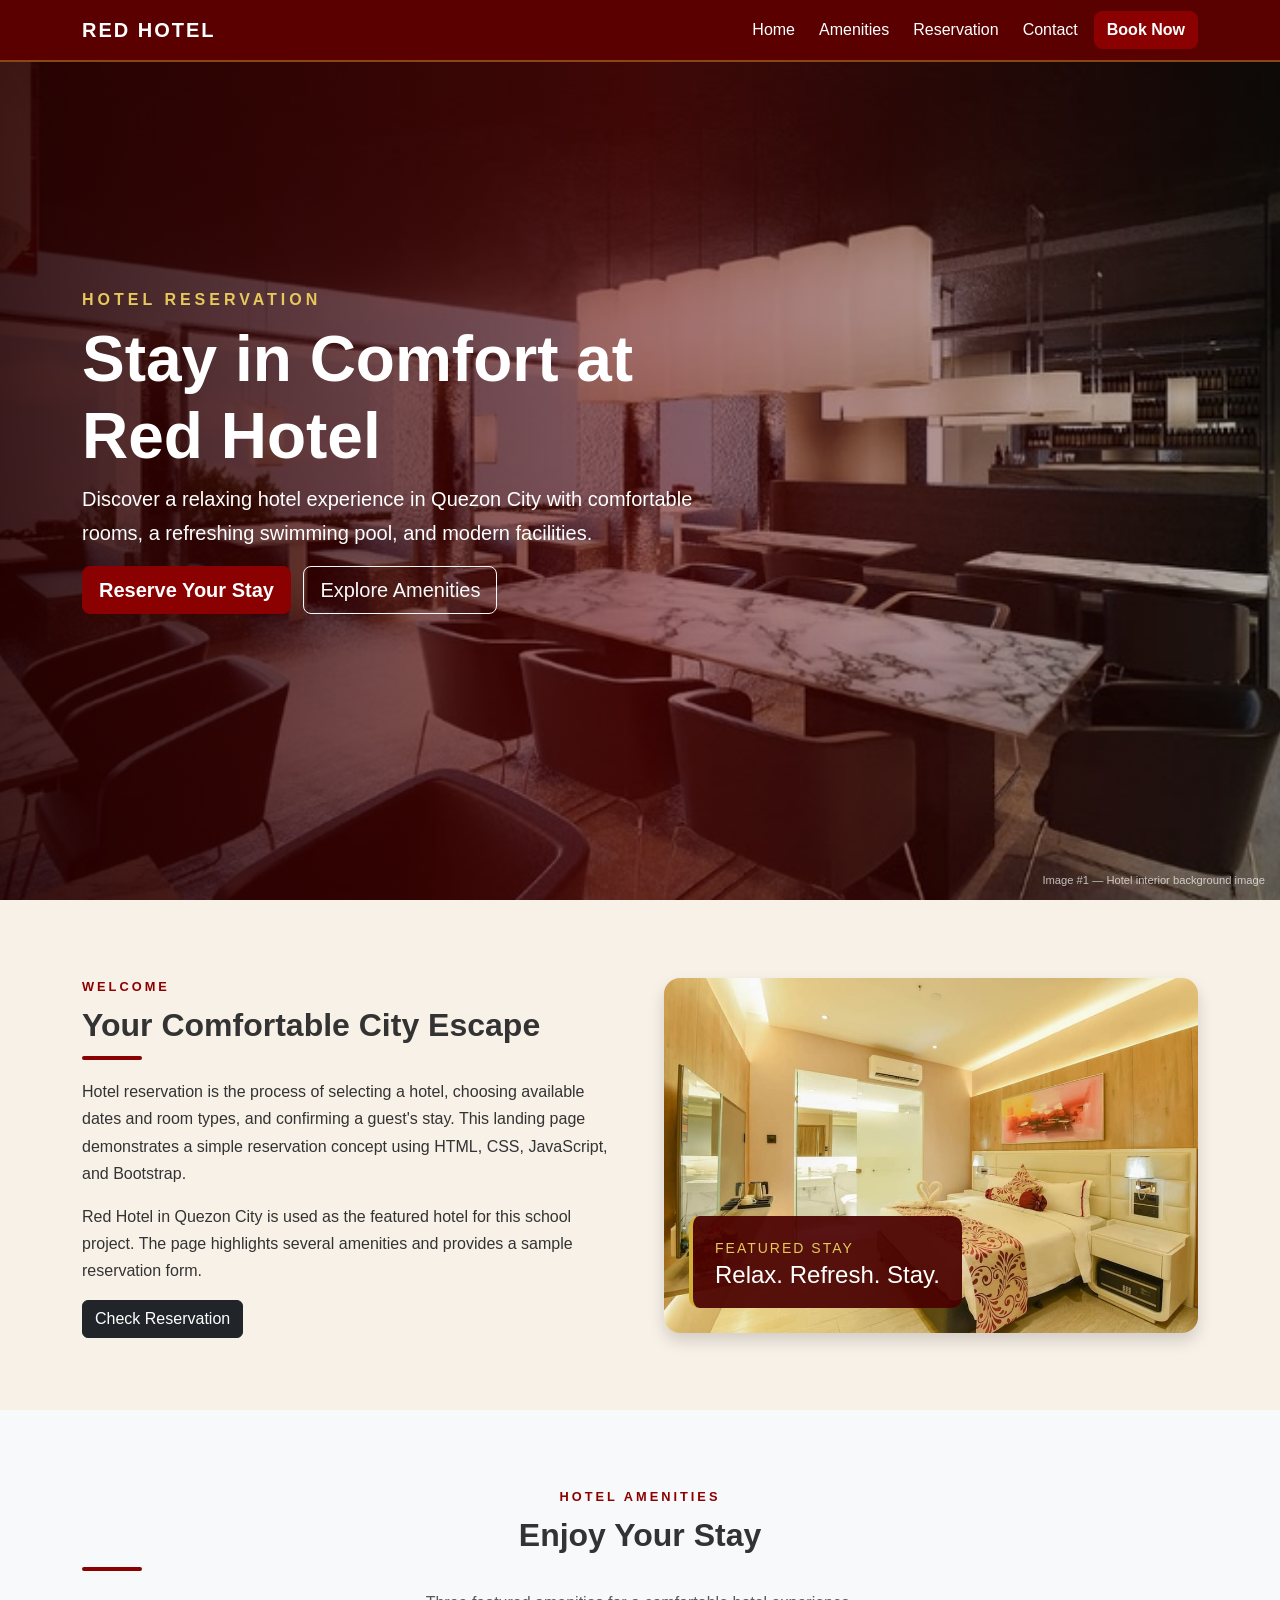
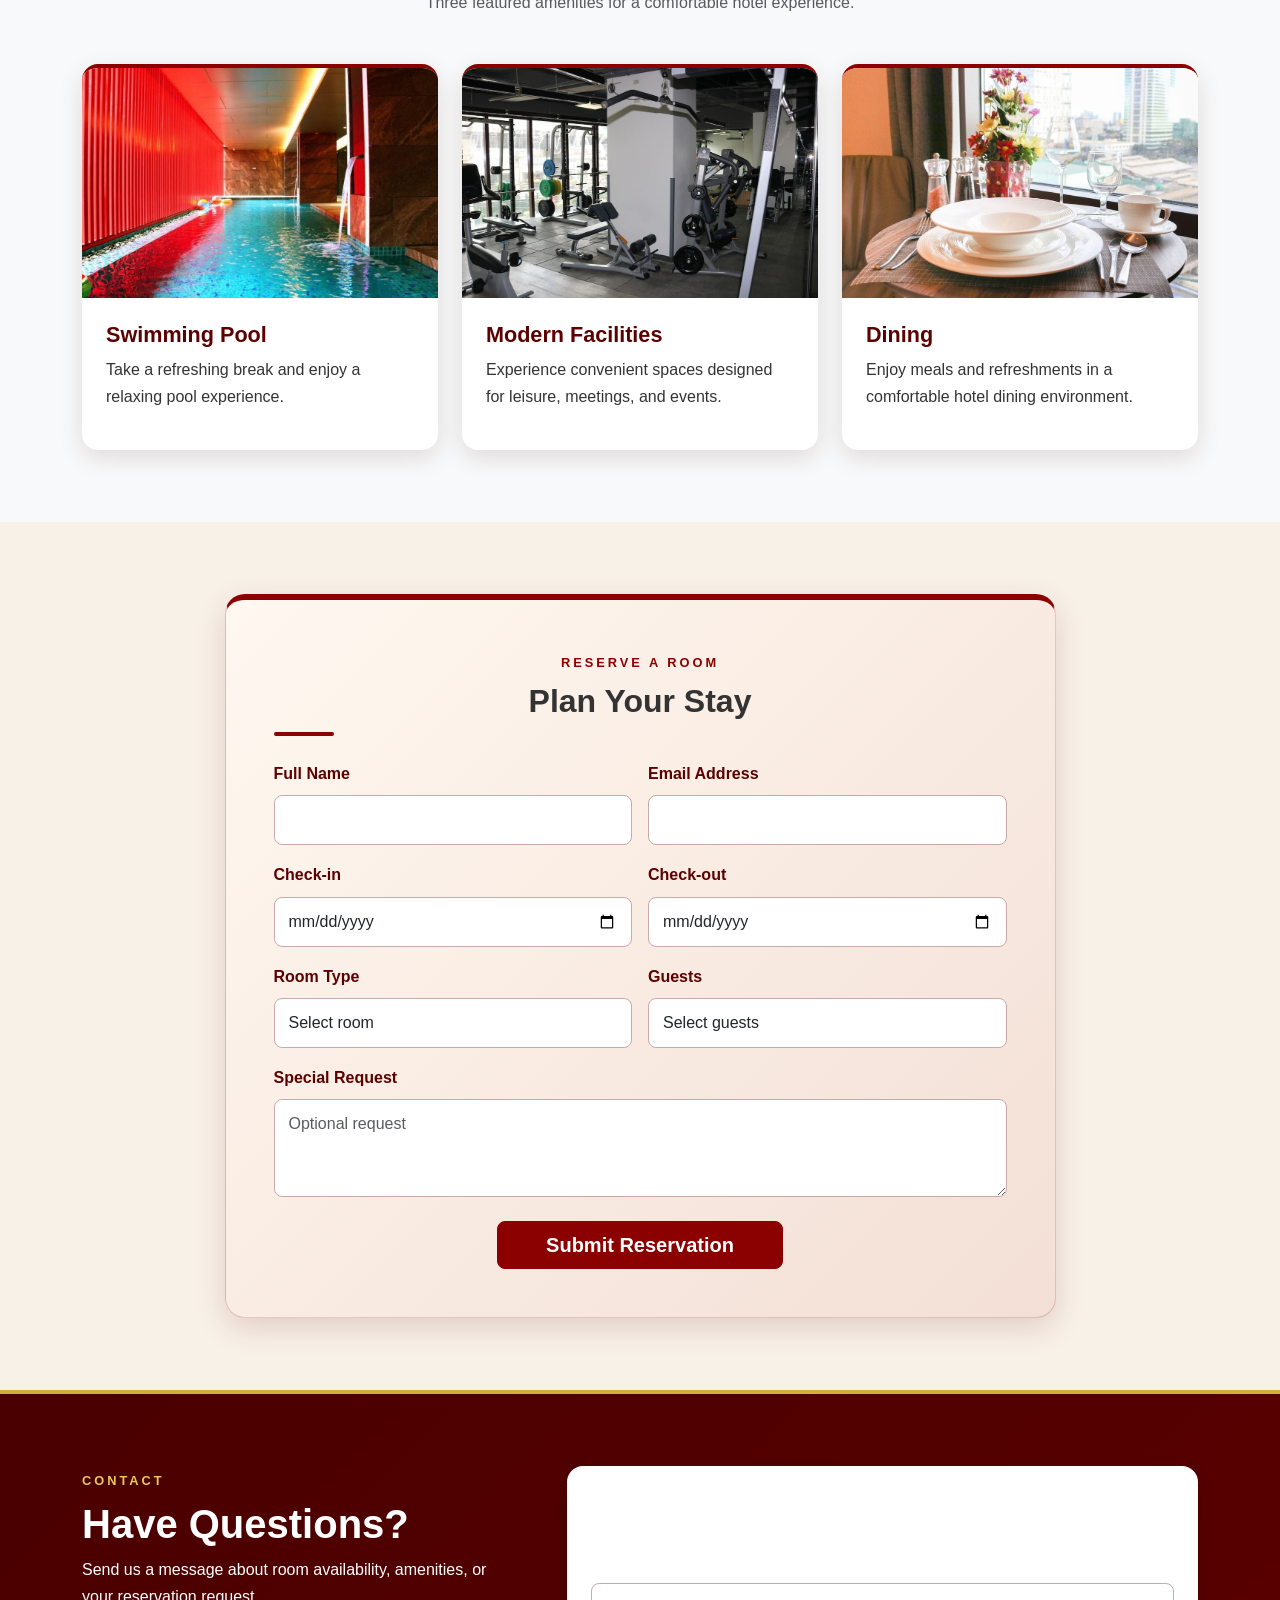
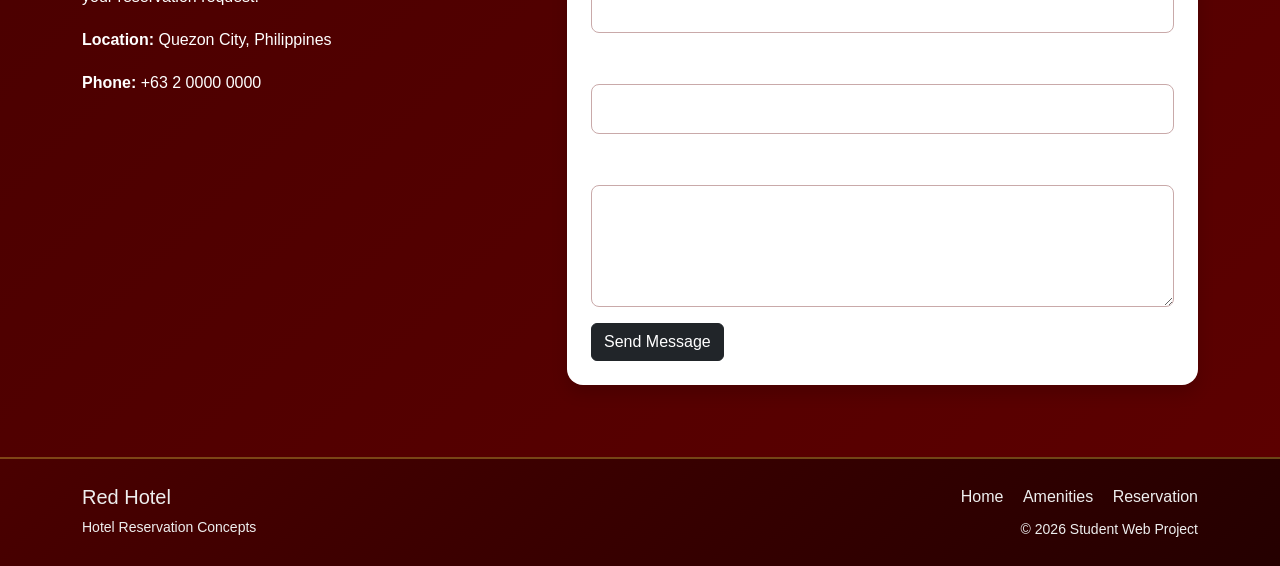
==== commit e589d5bf: "Update image caption for hotel background image" ====
--- a/index.html
+++ b/index.html
@@ -63,7 +63,7 @@
     </div>
 
     <!-- Image #1: Hotel exterior / background image -->
-    <div class="image-caption">Image #1 — Hotel exterior background image</div>
+    <div class="image-caption">Image #1 — Hotel interior background image</div>
   </header>
 
   <!-- INTRODUCTION + IMAGE OVERLAY -->
--- a/style.css
+++ b/style.css
@@ -1,9 +1,17 @@
-
 :root {
-  --gold: #c9a227;
-  --dark: #171717;
-  --cream: #f7f4ee;
-}
+  --velvet: #8b0000;
+  --velvet-dark: #5c0000;
+  --velvet-light: #a52a2a;
+  --burgundy: #4a0000;
+  --dark: #160808;
+  --cream: #f8f1e8;
+  --white: #ffffff;
+  --gold: #d4af37;
+}
+
+/* ==========================================
+   GENERAL
+   ========================================== */
 
 html {
   scroll-behavior: smooth;
@@ -13,39 +21,60 @@
   font-family: Arial, Helvetica, sans-serif;
   color: #333;
   line-height: 1.7;
-}
-
-/* Navigation */
+  background: var(--cream);
+}
+
+/* ==========================================
+   NAVIGATION / HEADER
+   ========================================== */
+
 .custom-navbar {
-  background: rgba(0, 0, 0, 0.82);
+  background: rgba(92, 0, 0, 0.97);
   backdrop-filter: blur(8px);
+  border-bottom: 2px solid rgba(212, 175, 55, 0.4);
 }
 
 .navbar-brand {
   letter-spacing: 2px;
+  color: white !important;
 }
 
 .nav-link {
   margin-left: 8px;
-}
+  color: white !important;
+  transition: 0.3s ease;
+}
+
+.nav-link:hover {
+  color: #e6c85c !important;
+}
+
+/* ==========================================
+   BUTTONS
+   ========================================== */
 
 .btn-gold {
-  background: var(--gold);
-  border: 1px solid var(--gold);
+  background: var(--velvet);
+  border: 1px solid var(--velvet);
   color: white;
   font-weight: 600;
+  border-radius: 8px;
 }
 
 .btn-gold:hover {
-  background: #a98516;
-  border-color: #a98516;
-  color: white;
-}
-
-/* Hero */
+  background: var(--velvet-light);
+  border-color: var(--velvet-light);
+  color: white;
+}
+
+/* ==========================================
+   HERO
+   ========================================== */
+
 .hero-section {
   position: relative;
   min-height: 100vh;
+
   background-image: url("Photos/lobby.png");
   background-size: cover;
   background-position: center;
@@ -54,11 +83,12 @@
 .hero-overlay {
   position: absolute;
   inset: 0;
+
   background: linear-gradient(
     90deg,
-    rgba(0, 0, 0, 0.78),
-    rgba(0, 0, 0, 0.35),
-    rgba(0, 0, 0, 0.15)
+    rgba(40, 0, 0, 0.88),
+    rgba(92, 0, 0, 0.58),
+    rgba(0, 0, 0, 0.25)
   );
 }
 
@@ -78,18 +108,25 @@
   bottom: 10px;
   right: 15px;
   z-index: 3;
+
   color: white;
   font-size: 0.7rem;
   opacity: 0.7;
 }
 
-/* General sections */
+/* ==========================================
+   GENERAL SECTIONS
+   ========================================== */
+
 .section-label {
   display: inline-block;
-  color: var(--gold);
+
+  color: var(--velvet);
+
   font-size: 0.8rem;
   font-weight: 700;
   letter-spacing: 3px;
+
   margin-bottom: 8px;
 }
 
@@ -98,19 +135,44 @@
   margin-bottom: 18px;
 }
 
-/* Image overlay */
+.section-title::after {
+  content: "";
+
+  display: block;
+
+  width: 60px;
+  height: 4px;
+
+  background: var(--velvet);
+
+  margin-top: 12px;
+
+  border-radius: 5px;
+}
+
+/* ==========================================
+   IMAGE OVERLAY
+   ========================================== */
+
 .overlay-card {
   position: relative;
 }
 
 .overlay-box {
   position: absolute;
+
   left: 25px;
   bottom: 25px;
-  background: rgba(0, 0, 0, 0.78);
-  color: white;
+
+  background: rgba(74, 0, 0, 0.92);
+
+  color: white;
+
   padding: 18px 22px;
-  border-radius: 12px;
+
+  border-radius: 10px;
+
+  border-left: 4px solid var(--gold);
 }
 
 .overlay-box small {
@@ -118,18 +180,31 @@
   letter-spacing: 2px;
 }
 
-/* Amenity cards */
+/* ==========================================
+   AMENITY CARDS
+   ========================================== */
+
 .amenity-card {
   background: white;
+
   border-radius: 16px;
+
   overflow: hidden;
-  box-shadow: 0 8px 25px rgba(0, 0, 0, 0.08);
-  transition: transform 0.25s ease, box-shadow 0.25s ease;
+
+  border-top: 4px solid var(--velvet);
+
+  box-shadow: 0 8px 25px rgba(60, 0, 0, 0.12);
+
+  transition:
+    transform 0.25s ease,
+    box-shadow 0.25s ease;
 }
 
 .amenity-card:hover {
   transform: translateY(-7px);
-  box-shadow: 0 14px 30px rgba(0, 0, 0, 0.13);
+
+  box-shadow:
+    0 14px 30px rgba(92, 0, 0, 0.25);
 }
 
 .amenity-image {
@@ -141,39 +216,123 @@
 .amenity-card h3 {
   font-size: 1.35rem;
   font-weight: 700;
-}
-
-/* Reservation */
+
+  color: var(--velvet-dark);
+}
+
+/* ==========================================
+   RESERVATION FORM
+   ========================================== */
+
 .reservation-box {
-  background: var(--cream);
+  background: linear-gradient(
+    135deg,
+    #fff8f0,
+    #f3dfd5
+  );
+
   border-radius: 20px;
-}
+
+  border: 1px solid rgba(139, 0, 0, 0.2);
+
+  border-top: 6px solid var(--velvet);
+
+  padding: 30px;
+
+  box-shadow:
+    0 10px 30px rgba(92, 0, 0, 0.15);
+}
+
+/* Form labels */
+
+.reservation-box label {
+  color: var(--velvet-dark);
+  font-weight: 600;
+}
+
+/* Input fields */
 
 .form-control,
 .form-select {
   padding: 12px 14px;
-  border-radius: 10px;
-}
-
-/* Contact */
+
+  border-radius: 8px;
+
+  border: 1px solid #c9a9a9;
+
+  background: white;
+}
+
+.form-control:focus,
+.form-select:focus {
+  border-color: var(--velvet);
+
+  box-shadow:
+    0 0 0 0.2rem rgba(139, 0, 0, 0.15);
+}
+
+/* Submit button */
+
+.reservation-box .btn-dark {
+  background: var(--velvet);
+  border-color: var(--velvet);
+
+  color: white;
+
+  font-weight: 600;
+}
+
+.reservation-box .btn-dark:hover {
+  background: var(--velvet-dark);
+  border-color: var(--velvet-dark);
+}
+
+/* ==========================================
+   CONTACT SECTION
+   ========================================== */
+
 .contact-section {
-  background: #202020;
+  background:
+    linear-gradient(
+      135deg,
+      var(--burgundy),
+      var(--velvet-dark)
+    );
+
+  color: white;
+
+  border-top: 4px solid var(--gold);
 }
 
 .light-label {
   color: #e6c85c;
 }
 
-/* Footer */
+/* ==========================================
+   FOOTER
+   ========================================== */
+
 .footer {
-  background: #111;
-  color: #ddd;
+  background:
+    linear-gradient(
+      135deg,
+      #4a0000,
+      #250000
+    );
+
+  color: #eee;
+
+  border-top: 2px solid rgba(212, 175, 55, 0.4);
 }
 
 .footer a {
-  color: #ddd;
+  color: #eee;
+
   text-decoration: none;
+
   margin-left: 15px;
+
+  transition: 0.3s ease;
 }
 
 .footer a:hover {
@@ -181,10 +340,58 @@
 }
 
 /* ==========================================
-   MEDIA QUERIES - MOBILE
+   RED VELVET ELEMENTS
+   ========================================== */
+
+.red-badge {
+  display: inline-block;
+
+  background: var(--velvet);
+
+  color: white;
+
+  padding: 6px 14px;
+
+  border-radius: 50px;
+
+  font-size: 0.75rem;
+
+  font-weight: 700;
+
+  letter-spacing: 1px;
+}
+
+.red-line {
+  width: 60px;
+  height: 4px;
+
+  background: var(--velvet);
+
+  margin: 15px 0;
+
+  border-radius: 5px;
+}
+
+.btn-outline-red {
+  border: 2px solid var(--velvet);
+
+  color: var(--velvet);
+
+  font-weight: 600;
+}
+
+.btn-outline-red:hover {
+  background: var(--velvet);
+
+  color: white;
+}
+
+/* ==========================================
+   MOBILE
    ========================================== */
 
 @media (max-width: 991.98px) {
+
   .nav-link {
     margin-left: 0;
     padding: 10px 0;
@@ -200,6 +407,7 @@
 }
 
 @media (max-width: 767.98px) {
+
   .hero-section {
     min-height: 90vh;
   }
@@ -219,11 +427,16 @@
   .overlay-box {
     left: 15px;
     bottom: 15px;
+
     padding: 12px 15px;
   }
 
   .amenity-image {
     height: 210px;
+  }
+
+  .reservation-box {
+    padding: 20px;
   }
 
   .footer {
@@ -237,6 +450,7 @@
 }
 
 @media (max-width: 575.98px) {
+
   .hero-content h1 {
     font-size: 2.15rem;
   }
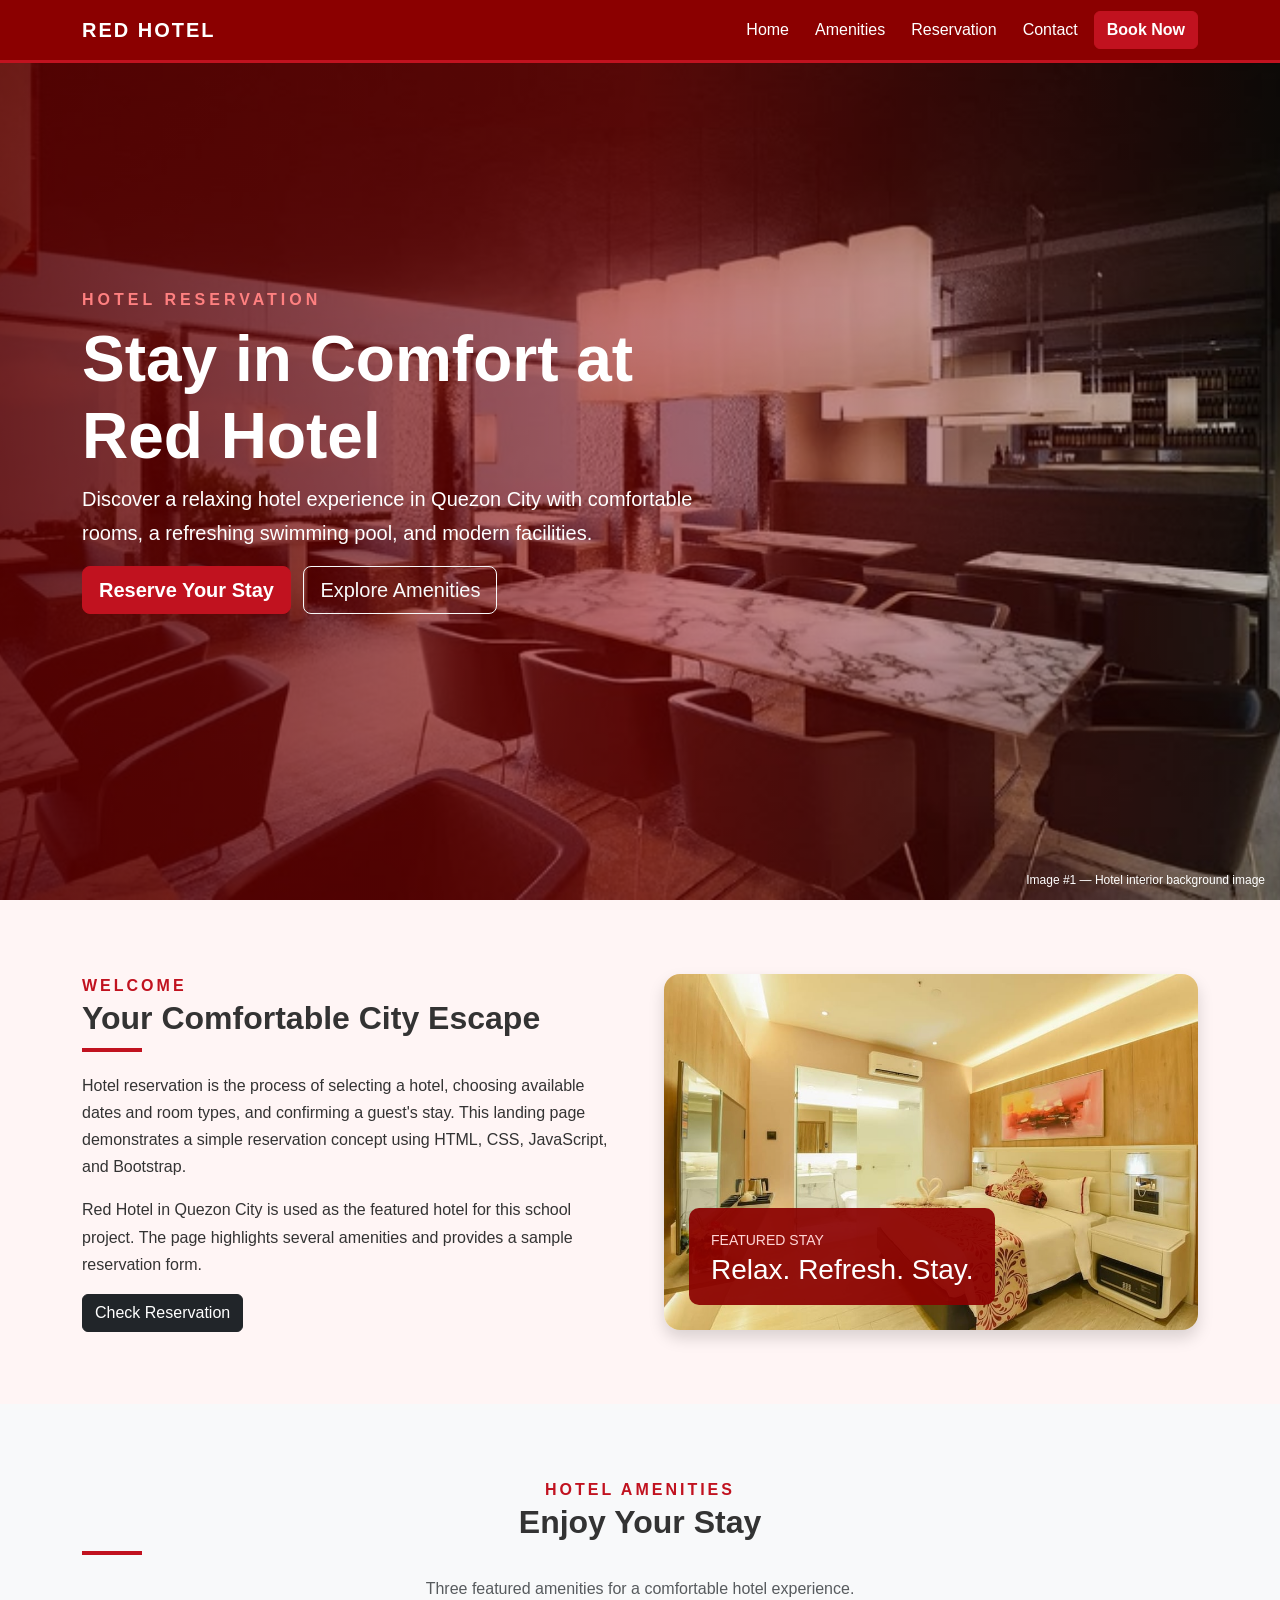
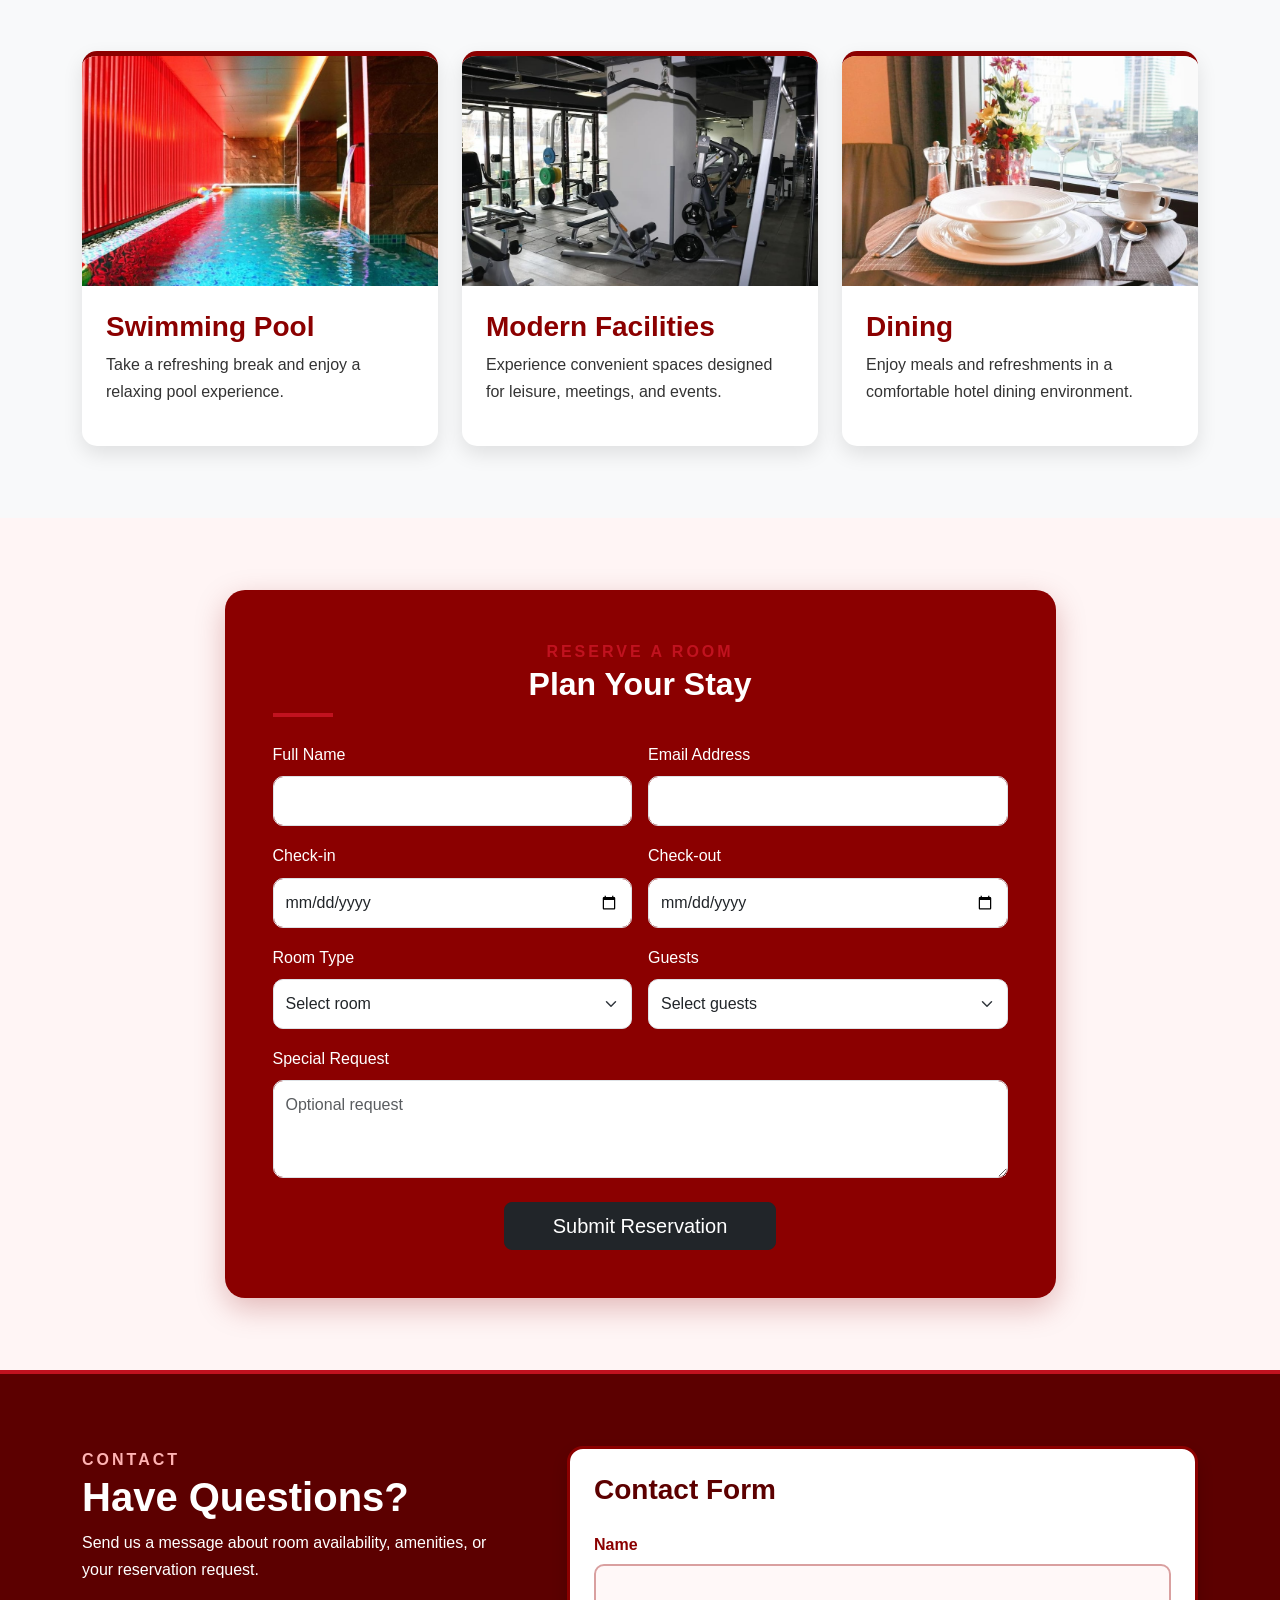
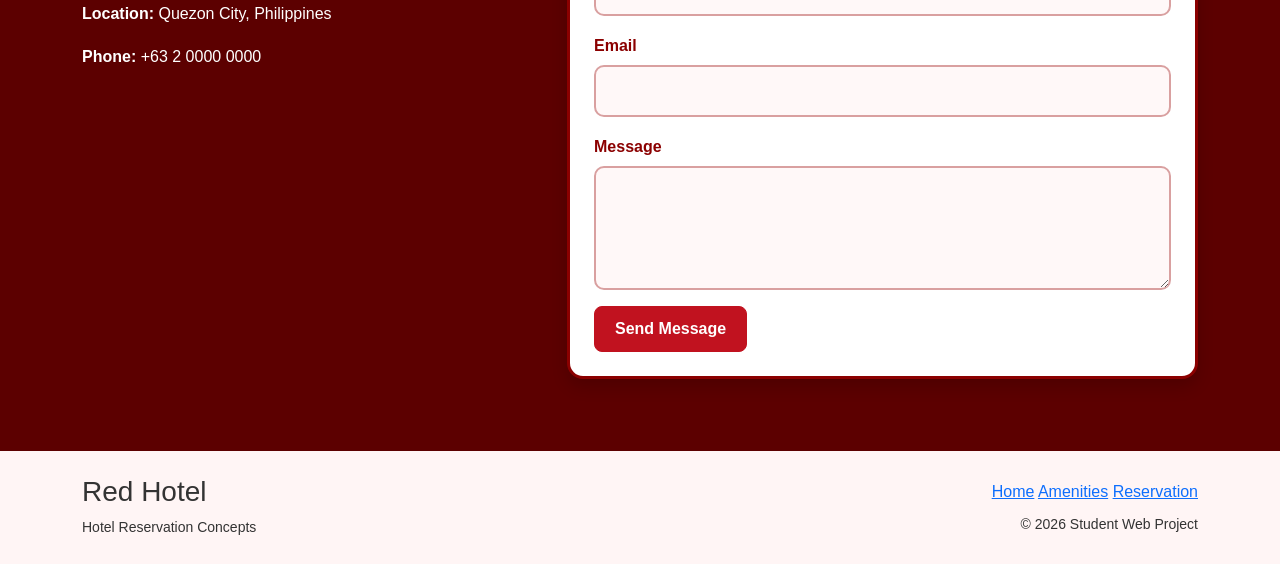
==== commit e12cac74: "Change 'Reservation' to 'Booking' and update headings" ====
--- a/index.html
+++ b/index.html
@@ -29,7 +29,7 @@
         <ul class="navbar-nav ms-auto align-items-lg-center">
           <li class="nav-item"><a class="nav-link" href="#home">Home</a></li>
           <li class="nav-item"><a class="nav-link" href="#amenities">Amenities</a></li>
-          <li class="nav-item"><a class="nav-link" href="#reservation">Reservation</a></li>
+          <li class="nav-item"><a class="nav-link" href="#booking">Reservation</a></li>
           <li class="nav-item"><a class="nav-link" href="#contact">Contact</a></li>
           <li class="nav-item ms-lg-2">
             <button class="btn btn-gold" data-bs-toggle="modal" data-bs-target="#reservationModal">
@@ -97,7 +97,7 @@
                  alt="Image #2 - Modern hotel room">
             <div class="overlay-box">
               <small>FEATURED STAY</small>
-              <h4 class="mb-0">Relax. Refresh. Stay.</h4>
+              <h3 class="mb-0">Relax. Refresh. Stay.</h3>
             </div>
           </div>
         </div>
@@ -282,14 +282,14 @@
     <div class="container">
       <div class="row g-3 align-items-center">
         <div class="col-md-6">
-          <h5 class="mb-1">Red Hotel</h5>
+          <h3 class="mb-1">Red Hotel</h3>
           <small>Hotel Reservation Concepts</small>
         </div>
 
         <div class="col-md-6 text-md-end">
           <a href="#home">Home</a>
           <a href="#amenities">Amenities</a>
-          <a href="#reservation">Reservation</a>
+          <a href="#booking">Reservation</a>
           <p class="mb-0 mt-2 small">© <span id="year"></span> Student Web Project</p>
         </div>
       </div>
@@ -298,11 +298,13 @@
 
   <!-- MODAL -->
   <div class="modal fade" id="reservationModal" tabindex="-1"
-       aria-labelledby="reservationModalLabel" aria-hidden="true">
+       aria-labelledby="reservationModalLabel"
+       aria-hidden="true"
+       role="dialog">
     <div class="modal-dialog modal-dialog-centered">
       <div class="modal-content">
         <div class="modal-header">
-          <h5 class="modal-title" id="reservationModalLabel">Quick Reservation</h5>
+          <h3 class="modal-title" id="reservationModalLabel">Quick Reservation</h3>
           <button type="button" class="btn-close" data-bs-dismiss="modal" aria-label="Close"></button>
         </div>
 
--- a/style.css
+++ b/style.css
@@ -1,17 +1,11 @@
 :root {
-  --velvet: #8b0000;
-  --velvet-dark: #5c0000;
-  --velvet-light: #a52a2a;
-  --burgundy: #4a0000;
-  --dark: #160808;
-  --cream: #f8f1e8;
-  --white: #ffffff;
-  --gold: #d4af37;
-}
-
-/* ==========================================
-   GENERAL
-   ========================================== */
+  --red: #8B0000;
+  --red-dark: #5C0000;
+  --red-light: #C1121F;
+  --cream: #FFF5F5;
+  --white: #FFFFFF;
+  --black: #111111;
+}
 
 html {
   scroll-behavior: smooth;
@@ -24,57 +18,55 @@
   background: var(--cream);
 }
 
-/* ==========================================
-   NAVIGATION / HEADER
-   ========================================== */
+/* =========================
+   HEADER / NAVBAR
+   ========================= */
 
 .custom-navbar {
-  background: rgba(92, 0, 0, 0.97);
-  backdrop-filter: blur(8px);
-  border-bottom: 2px solid rgba(212, 175, 55, 0.4);
+  background: var(--red) !important;
+  border-bottom: 3px solid var(--red-light);
 }
 
 .navbar-brand {
+  color: white !important;
+  font-weight: bold;
   letter-spacing: 2px;
-  color: white !important;
 }
 
 .nav-link {
-  margin-left: 8px;
-  color: white !important;
-  transition: 0.3s ease;
+  color: white !important;
+  margin-left: 10px;
+  transition: 0.3s;
 }
 
 .nav-link:hover {
-  color: #e6c85c !important;
-}
-
-/* ==========================================
+  color: #ffd6d6 !important;
+}
+
+/* =========================
    BUTTONS
-   ========================================== */
+   ========================= */
 
 .btn-gold {
-  background: var(--velvet);
-  border: 1px solid var(--velvet);
-  color: white;
-  font-weight: 600;
-  border-radius: 8px;
+  background: var(--red-light);
+  border: 1px solid var(--red-light);
+  color: white;
+  font-weight: bold;
 }
 
 .btn-gold:hover {
-  background: var(--velvet-light);
-  border-color: var(--velvet-light);
-  color: white;
-}
-
-/* ==========================================
-   HERO
-   ========================================== */
+  background: var(--red-dark);
+  border-color: var(--red-dark);
+  color: white;
+}
+
+/* =========================
+   HERO SECTION
+   ========================= */
 
 .hero-section {
   position: relative;
   min-height: 100vh;
-
   background-image: url("Photos/lobby.png");
   background-size: cover;
   background-position: center;
@@ -86,8 +78,8 @@
 
   background: linear-gradient(
     90deg,
-    rgba(40, 0, 0, 0.88),
-    rgba(92, 0, 0, 0.58),
+    rgba(92, 0, 0, 0.85),
+    rgba(139, 0, 0, 0.55),
     rgba(0, 0, 0, 0.25)
   );
 }
@@ -98,61 +90,46 @@
 }
 
 .letter-spacing {
+  color: #ff8080;
   letter-spacing: 4px;
-  font-weight: 700;
-  color: #e6c85c;
+  font-weight: bold;
 }
 
 .image-caption {
   position: absolute;
+  right: 15px;
   bottom: 10px;
-  right: 15px;
-  z-index: 3;
-
-  color: white;
-  font-size: 0.7rem;
-  opacity: 0.7;
-}
-
-/* ==========================================
-   GENERAL SECTIONS
-   ========================================== */
+  color: white;
+  font-size: 0.75rem;
+}
+
+/* =========================
+   TITLES
+   ========================= */
 
 .section-label {
-  display: inline-block;
-
-  color: var(--velvet);
-
-  font-size: 0.8rem;
-  font-weight: 700;
+  color: var(--red-light);
+  font-weight: bold;
   letter-spacing: 3px;
-
-  margin-bottom: 8px;
 }
 
 .section-title {
   font-weight: 700;
-  margin-bottom: 18px;
+  margin-bottom: 20px;
 }
 
 .section-title::after {
   content: "";
-
   display: block;
-
   width: 60px;
   height: 4px;
-
-  background: var(--velvet);
-
-  margin-top: 12px;
-
-  border-radius: 5px;
-}
-
-/* ==========================================
-   IMAGE OVERLAY
-   ========================================== */
+  background: var(--red-light);
+  margin-top: 10px;
+}
+
+/* =========================
+   OVERLAY CARD
+   ========================= */
 
 .overlay-card {
   position: relative;
@@ -160,51 +137,42 @@
 
 .overlay-box {
   position: absolute;
-
   left: 25px;
   bottom: 25px;
 
-  background: rgba(74, 0, 0, 0.92);
-
+  background: rgba(139, 0, 0, 0.92);
   color: white;
 
   padding: 18px 22px;
-
   border-radius: 10px;
-
-  border-left: 4px solid var(--gold);
 }
 
 .overlay-box small {
-  color: #e6c85c;
-  letter-spacing: 2px;
-}
-
-/* ==========================================
-   AMENITY CARDS
-   ========================================== */
+  color: #ffd6d6;
+}
+
+/* =========================
+   AMENITIES
+   ========================= */
 
 .amenity-card {
   background: white;
 
-  border-radius: 16px;
-
+  border-radius: 15px;
   overflow: hidden;
 
-  border-top: 4px solid var(--velvet);
-
-  box-shadow: 0 8px 25px rgba(60, 0, 0, 0.12);
-
-  transition:
-    transform 0.25s ease,
-    box-shadow 0.25s ease;
+  border-top: 5px solid var(--red);
+
+  box-shadow: 0 8px 20px rgba(0,0,0,0.1);
+
+  transition: 0.3s;
 }
 
 .amenity-card:hover {
-  transform: translateY(-7px);
+  transform: translateY(-8px);
 
   box-shadow:
-    0 14px 30px rgba(92, 0, 0, 0.25);
+    0 15px 30px rgba(139,0,0,0.25);
 }
 
 .amenity-image {
@@ -214,181 +182,173 @@
 }
 
 .amenity-card h3 {
-  font-size: 1.35rem;
-  font-weight: 700;
-
-  color: var(--velvet-dark);
-}
-
-/* ==========================================
+  color: var(--red);
+  font-weight: bold;
+}
+
+/* =========================
    RESERVATION FORM
-   ========================================== */
+   ========================= */
 
 .reservation-box {
-  background: linear-gradient(
-    135deg,
-    #fff8f0,
-    #f3dfd5
-  );
+  background: var(--red);
+
+  color: white;
 
   border-radius: 20px;
 
-  border: 1px solid rgba(139, 0, 0, 0.2);
-
-  border-top: 6px solid var(--velvet);
-
   padding: 30px;
 
   box-shadow:
-    0 10px 30px rgba(92, 0, 0, 0.15);
-}
-
-/* Form labels */
-
+    0 10px 30px rgba(139,0,0,0.25);
+}
+
+.reservation-box h2,
+.reservation-box h3,
+.reservation-box h4,
+.reservation-box p,
 .reservation-box label {
-  color: var(--velvet-dark);
-  font-weight: 600;
-}
-
-/* Input fields */
+  color: white;
+}
 
 .form-control,
 .form-select {
-  padding: 12px 14px;
-
-  border-radius: 8px;
-
-  border: 1px solid #c9a9a9;
-
-  background: white;
+  padding: 12px;
+  border-radius: 10px;
 }
 
 .form-control:focus,
 .form-select:focus {
-  border-color: var(--velvet);
+  border-color: var(--red-light);
 
   box-shadow:
-    0 0 0 0.2rem rgba(139, 0, 0, 0.15);
-}
-
-/* Submit button */
-
-.reservation-box .btn-dark {
-  background: var(--velvet);
-  border-color: var(--velvet);
-
-  color: white;
-
-  font-weight: 600;
-}
-
-.reservation-box .btn-dark:hover {
-  background: var(--velvet-dark);
-  border-color: var(--velvet-dark);
+    0 0 0 0.2rem rgba(255,255,255,0.2);
 }
 
 /* ==========================================
    CONTACT SECTION
-   ========================================== */
+========================================== */
 
 .contact-section {
-  background:
-    linear-gradient(
-      135deg,
-      var(--burgundy),
-      var(--velvet-dark)
-    );
-
-  color: white;
-
-  border-top: 4px solid var(--gold);
-}
-
-.light-label {
-  color: #e6c85c;
+  background: #5C0000 !important;
+  color: white;
+  border-top: 4px solid #C1121F;
+  padding: 70px 0;
+}
+
+/* Contact heading and text */
+
+.contact-section h2 {
+  color: white !important;
+}
+
+.contact-section p {
+  color: white !important;
+}
+
+/* CONTACT label */
+
+.contact-section .light-label {
+  color: #FFB3B3 !important;
+  font-weight: 700;
+  letter-spacing: 3px;
 }
 
 /* ==========================================
-   FOOTER
-   ========================================== */
-
-.footer {
-  background:
-    linear-gradient(
-      135deg,
-      #4a0000,
-      #250000
-    );
-
-  color: #eee;
-
-  border-top: 2px solid rgba(212, 175, 55, 0.4);
-}
-
-.footer a {
-  color: #eee;
-
-  text-decoration: none;
-
-  margin-left: 15px;
+   CONTACT FORM
+========================================== */
+
+.contact-section form {
+  background: white;
+  color: #5C0000;
+
+  padding: 30px;
+
+  border-radius: 18px;
+
+  border: 3px solid #8B0000;
+
+  box-shadow: 0 10px 30px rgba(0, 0, 0, 0.25);
+}
+
+/* Contact Form title */
+
+.contact-section form h2,
+.contact-section form h3,
+.contact-section form h4 {
+  color: #5C0000 !important;
+  font-weight: 700;
+}
+
+/* Name, Email, Message labels */
+
+.contact-section form label {
+  color: #8B0000 !important;
+  font-weight: 700;
+  display: block;
+  margin-bottom: 6px;
+}
+
+/* Input fields */
+
+.contact-section form .form-control {
+  background: #FFF8F8;
+  color: #333;
+
+  border: 2px solid #D9A0A0;
+
+  border-radius: 10px;
+
+  padding: 12px 14px;
+}
+
+/* Input focus */
+
+.contact-section form .form-control:focus {
+  background: white;
+
+  color: #333;
+
+  border-color: #C1121F;
+
+  box-shadow: 0 0 0 0.2rem rgba(193, 18, 31, 0.15);
+}
+
+/* Placeholder */
+
+.contact-section form .form-control::placeholder {
+  color: #888;
+}
+
+/* Send Message button */
+
+.contact-section form button {
+  background: #C1121F !important;
+
+  border: 1px solid #C1121F !important;
+
+  color: white !important;
+
+  font-weight: 700;
+
+  border-radius: 8px;
+
+  padding: 10px 20px;
 
   transition: 0.3s ease;
 }
 
-.footer a:hover {
-  color: #e6c85c;
-}
-
-/* ==========================================
-   RED VELVET ELEMENTS
-   ========================================== */
-
-.red-badge {
-  display: inline-block;
-
-  background: var(--velvet);
-
-  color: white;
-
-  padding: 6px 14px;
-
-  border-radius: 50px;
-
-  font-size: 0.75rem;
-
-  font-weight: 700;
-
-  letter-spacing: 1px;
-}
-
-.red-line {
-  width: 60px;
-  height: 4px;
-
-  background: var(--velvet);
-
-  margin: 15px 0;
-
-  border-radius: 5px;
-}
-
-.btn-outline-red {
-  border: 2px solid var(--velvet);
-
-  color: var(--velvet);
-
-  font-weight: 600;
-}
-
-.btn-outline-red:hover {
-  background: var(--velvet);
-
-  color: white;
-}
-
-/* ==========================================
+.contact-section form button:hover {
+  background: #8B0000 !important;
+
+  border-color: #8B0000 !important;
+
+  color: white !important;
+}
+
+/* =========================
    MOBILE
-   ========================================== */
+   ========================= */
 
 @media (max-width: 991.98px) {
 
@@ -427,16 +387,11 @@
   .overlay-box {
     left: 15px;
     bottom: 15px;
-
     padding: 12px 15px;
   }
 
   .amenity-image {
     height: 210px;
-  }
-
-  .reservation-box {
-    padding: 20px;
   }
 
   .footer {
@@ -452,7 +407,7 @@
 @media (max-width: 575.98px) {
 
   .hero-content h1 {
-    font-size: 2.15rem;
+    font-size: 2.1rem;
   }
 
   .hero-content .btn {
